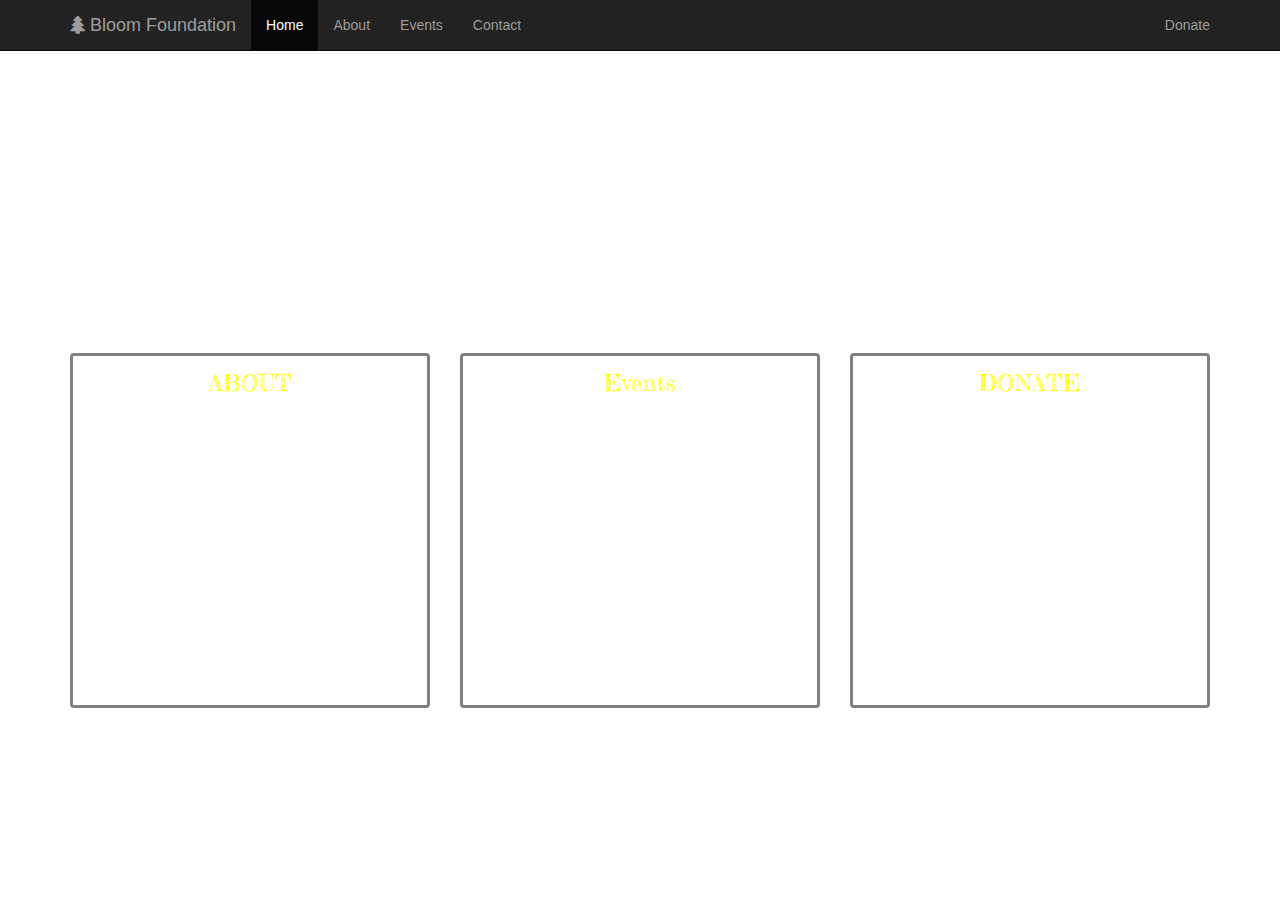
==== templates/index.html @ b1f51042 "all temp added" ====
<!DOCTYPE html>
<html>
<head>
	<title>Welcome to Bloom Foundation</title>
	<link rel="stylesheet" href="https://maxcdn.bootstrapcdn.com/bootstrap/3.3.7/css/bootstrap.min.css" integrity="sha384-BVYiiSIFeK1dGmJRAkycuHAHRg32OmUcww7on3RYdg4Va+PmSTsz/K68vbdEjh4u" crossorigin="anonymous">
	<link rel="stylesheet" type="text/css" href="http://maxcdn.bootstrapcdn.com/font-awesome/4.4.0/css/font-awesome.min.css">
	<link href="https://fonts.googleapis.com/css?family=Fredericka+the+Great" rel="stylesheet">
	<link href="https://fonts.googleapis.com/css?family=Montserrat" rel="stylesheet">
	<style type="text/css">
		
		#heading {
				font-family: 'Fredericka the Great', cursive;
				font-size: 100px;
				color:white; 
			}
		.mid{
			color:white;
			text-align: center;
			padding-bottom:50px;
			font-family: 'Montserrat', sans-serif;
 
		}
		.nav-area{
			padding-top: 10px;
			padding-bottom: 10px;
		}
		.grid{
			text-align: center;
			border : 3px gray solid;
			background: transparent;
			color:white;
			padding: 5px !important;
			height:355px;
		}
		.info{
			font-family: 'Fredericka the Great', cursive;
			color:yellow;
		}
		body{
			margin-top:70px;
			background-image: url(https://images.unsplash.com/photo-1441422454217-519d3ee81350?ixlib=rb-0.3.5&ixid=eyJhcHBfaWQiOjEyMDd9&s=c6b9cd37b276dc547554e152446cb6eb&auto=format&fit=crop&w=889&q=80);
			background-size: cover;
			background-position: center;
			background-attachment: fixed;
		}
		h4 a, h4 a:link, h4 a:visited {
			font-family: 'Fredericka the Great', cursive;
			color:yellow;
			font-size: 23px;
			text-decoration: none;
		}
	</style>
</head>
<body>
	

	<nav class="navbar navbar-inverse navbar-fixed-top">
	  <div class="container">
	    <div class="navbar-header">
	       <button type="button" class="navbar-toggle collapsed" data-toggle="collapse" data-target="#bs-example-navbar-collapse-1" aria-expanded="false">
	        <span class="icon-bar"></span>
	        <span class="icon-bar"></span>
	        <span class="icon-bar"></span>
	      </button> 
	      <a class="navbar-brand"><i class="fa fa-tree"></i> Bloom Foundation</a>
	    </div>

	    <div class="collapse navbar-collapse" id="bs-example-navbar-collapse-1">
	      <ul class="nav navbar-nav">
	        <li class="active"><a href="/">Home</a></li>
	        <li><a href="/about">About</a></li>
	        <li><a href="/events">Events</a></li>
	        <li><a href="/contact">Contact</a></li>
	      </ul>
	      <ul class="nav navbar-nav navbar-right">
	        
	        <li><a href="/donate">Donate</a></li>
	        
	      </ul>
	    </div>
	  </div>
	</nav>

	<div class="container">
		<div class="row mid">
			<h1 id="heading">Dolore nisi elit aut</h1>
			<h3>Id do duis consectetur dolor ea anim et adipisicing.</h3>
			<h3>Laboris irure sunt elit elit magna dolor velit officia ut cupidatat exercitation ut.</h3> 
		</div>
	</div>

	<div class="container">
		<div class="row">
			<div class="col-lg-4 col-sm-6 col-xs-12">
				<div class="grid thumbnail">
					<h4 class="info"><a href="/about">ABOUT</a></h4>
				<p>Sit excepteur veniam fugiat et cillum eu ut officia amet deserunt. Lorem ipsum laboris nisi ea consectetur irure cupidatat ut exercitation pariatur nostrud eu aliquip aute aliqua duis excepteur nostrud ut qui. Irure laboris eu sed exercitation ut sed laboris excepteur laboris dolor sint dolore fugiat ullamco ut proident. Incididunt do do ex qui culpa dolor qui reprehenderit mollit irure anim dolore sunt culpa nostrud cupidatat elit.</p>
				</div>
			</div>

			<div class="col-lg-4 col-sm-6 col-xs-12">
				<div class="grid thumbnail">
					<h4 class="info"><a href="/events">Events</a></h4>
			<p>Ut ut voluptate enim amet ad ea dolore elit ea mollit nostrud velit. Ea officia in in anim in elit cupidatat nostrud id velit ullamco minim officia in. Sed sed anim aute reprehenderit sed excepteur do eiusmod amet duis sit id fugiat sed in mollit culpa. Amet ut culpa officia sunt ea minim cupidatat dolor.</p></div>
			</div>

			<div class="col-lg-4 col-sm-6 col-xs-12">
				<div class="grid thumbnail">
					<h4 class="info"><a href="/donate">DONATE</a></h4>
			<p>Ullamco ex non excepteur velit pariatur id occaecat minim do. Lorem ipsum in et exercitation nisi magna cupidatat commodo deserunt dolor consequat do do non. Duis ad eiusmod in in elit aliquip mollit in. Reprehenderit ut tempor qui nisi ad est dolore laboris in nisi magna quis. </p></div>
			</div>
		</div>
	</div>	

<script src="http://code.jquery.com/jquery-2.1.4.js"></script>
<script src="https://maxcdn.bootstrapcdn.com/bootstrap/3.3.7/js/bootstrap.min.js" integrity="sha384-Tc5IQib027qvyjSMfHjOMaLkfuWVxZxUPnCJA7l2mCWNIpG9mGCD8wGNIcPD7Txa" crossorigin="anonymous"></script>
</body>
</html>
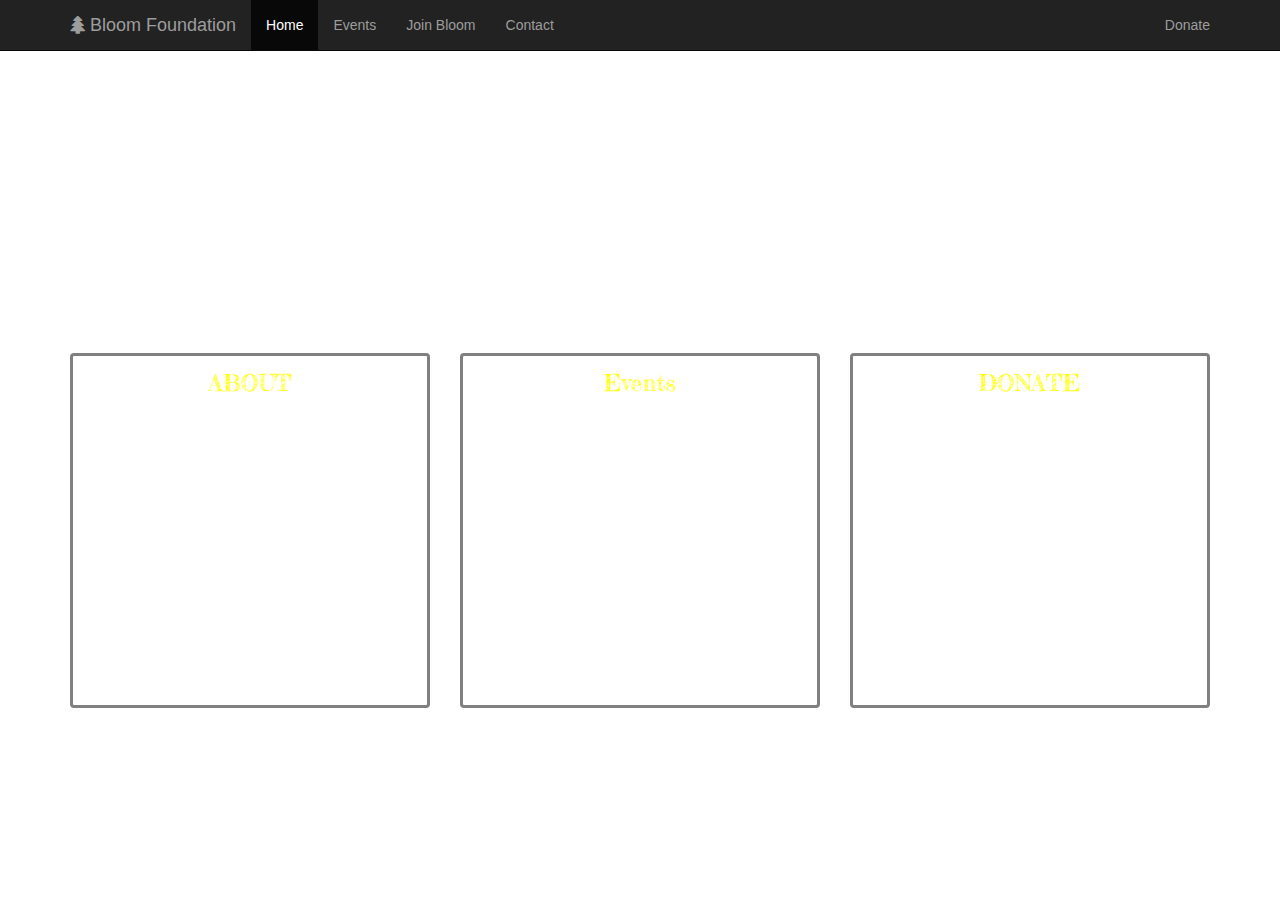
==== commit 0b541bfe: "navbar updated" ====
--- a/templates/index.html
+++ b/templates/index.html
@@ -68,8 +68,8 @@
 	    <div class="collapse navbar-collapse" id="bs-example-navbar-collapse-1">
 	      <ul class="nav navbar-nav">
 	        <li class="active"><a href="/">Home</a></li>
-	        <li><a href="/about">About</a></li>
 	        <li><a href="/events">Events</a></li>
+			<li><a href="/about">Join Bloom</a></li>
 	        <li><a href="/contact">Contact</a></li>
 	      </ul>
 	      <ul class="nav navbar-nav navbar-right">
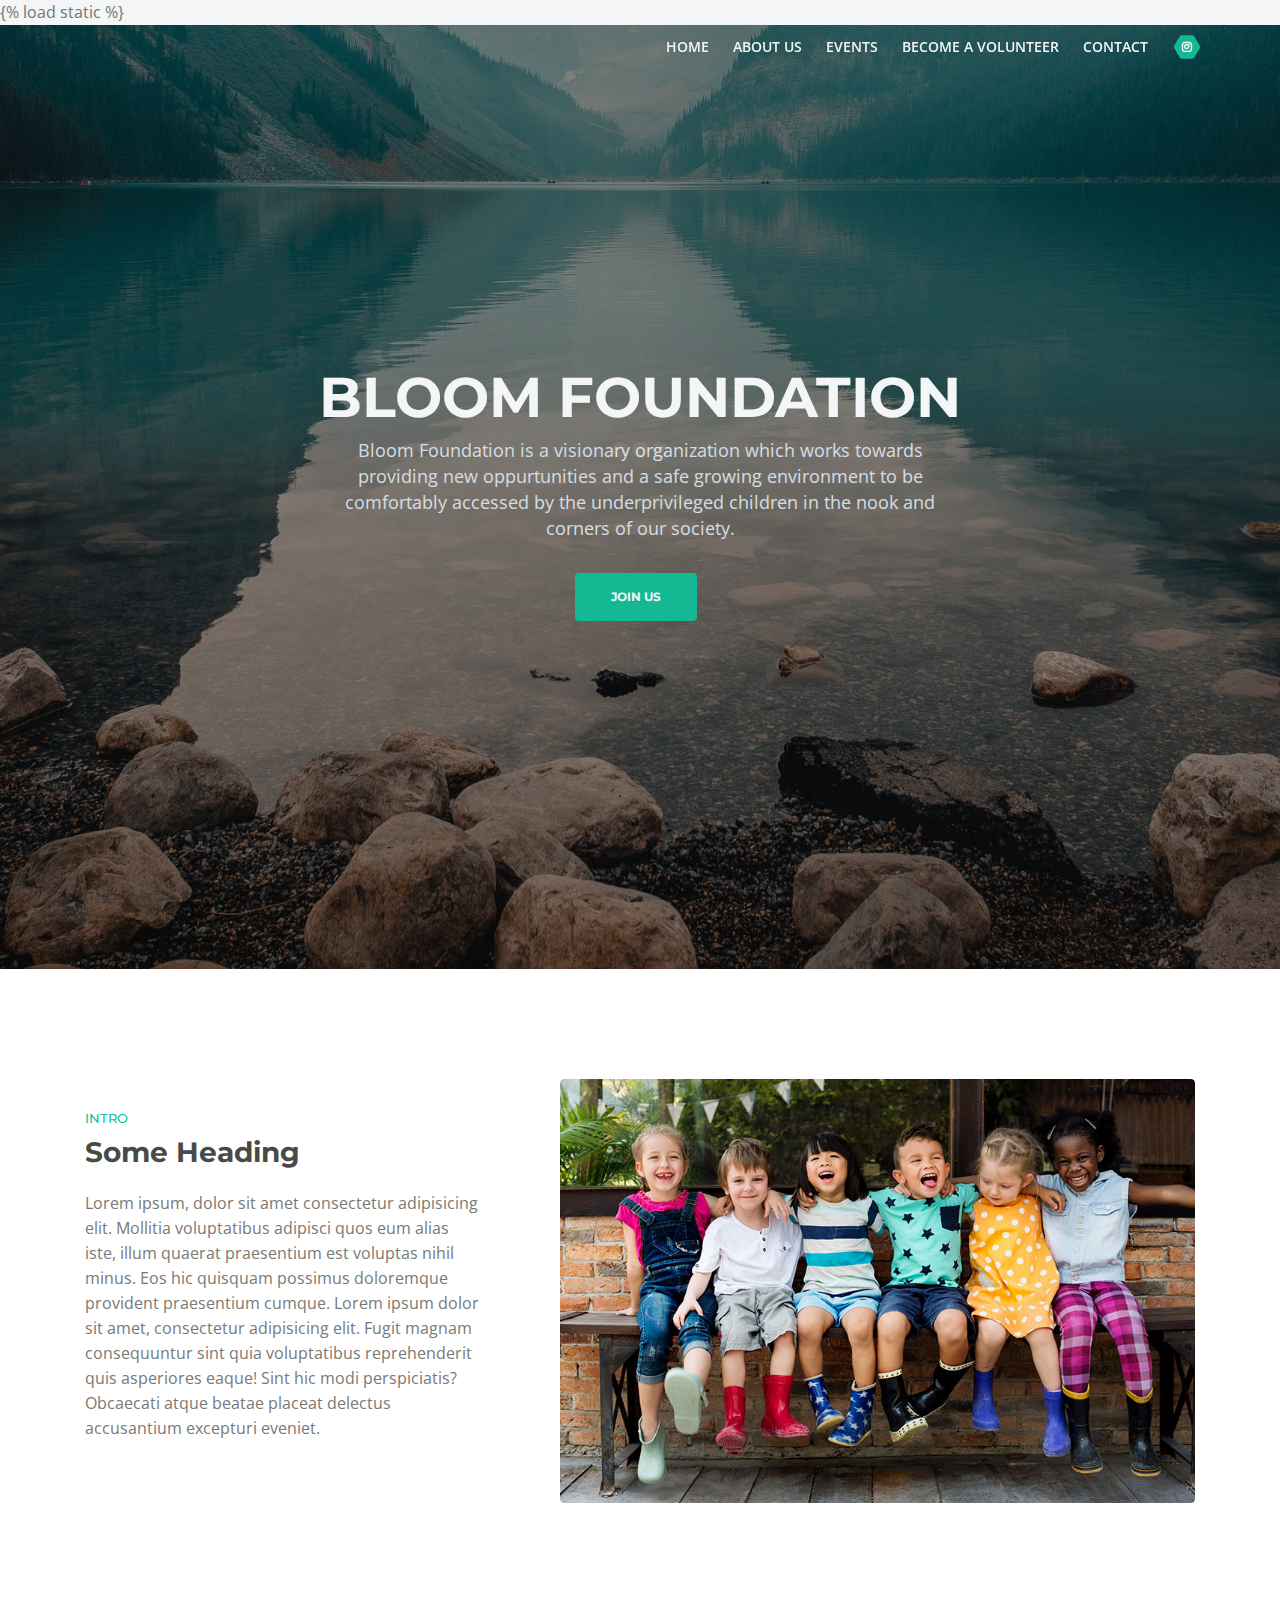
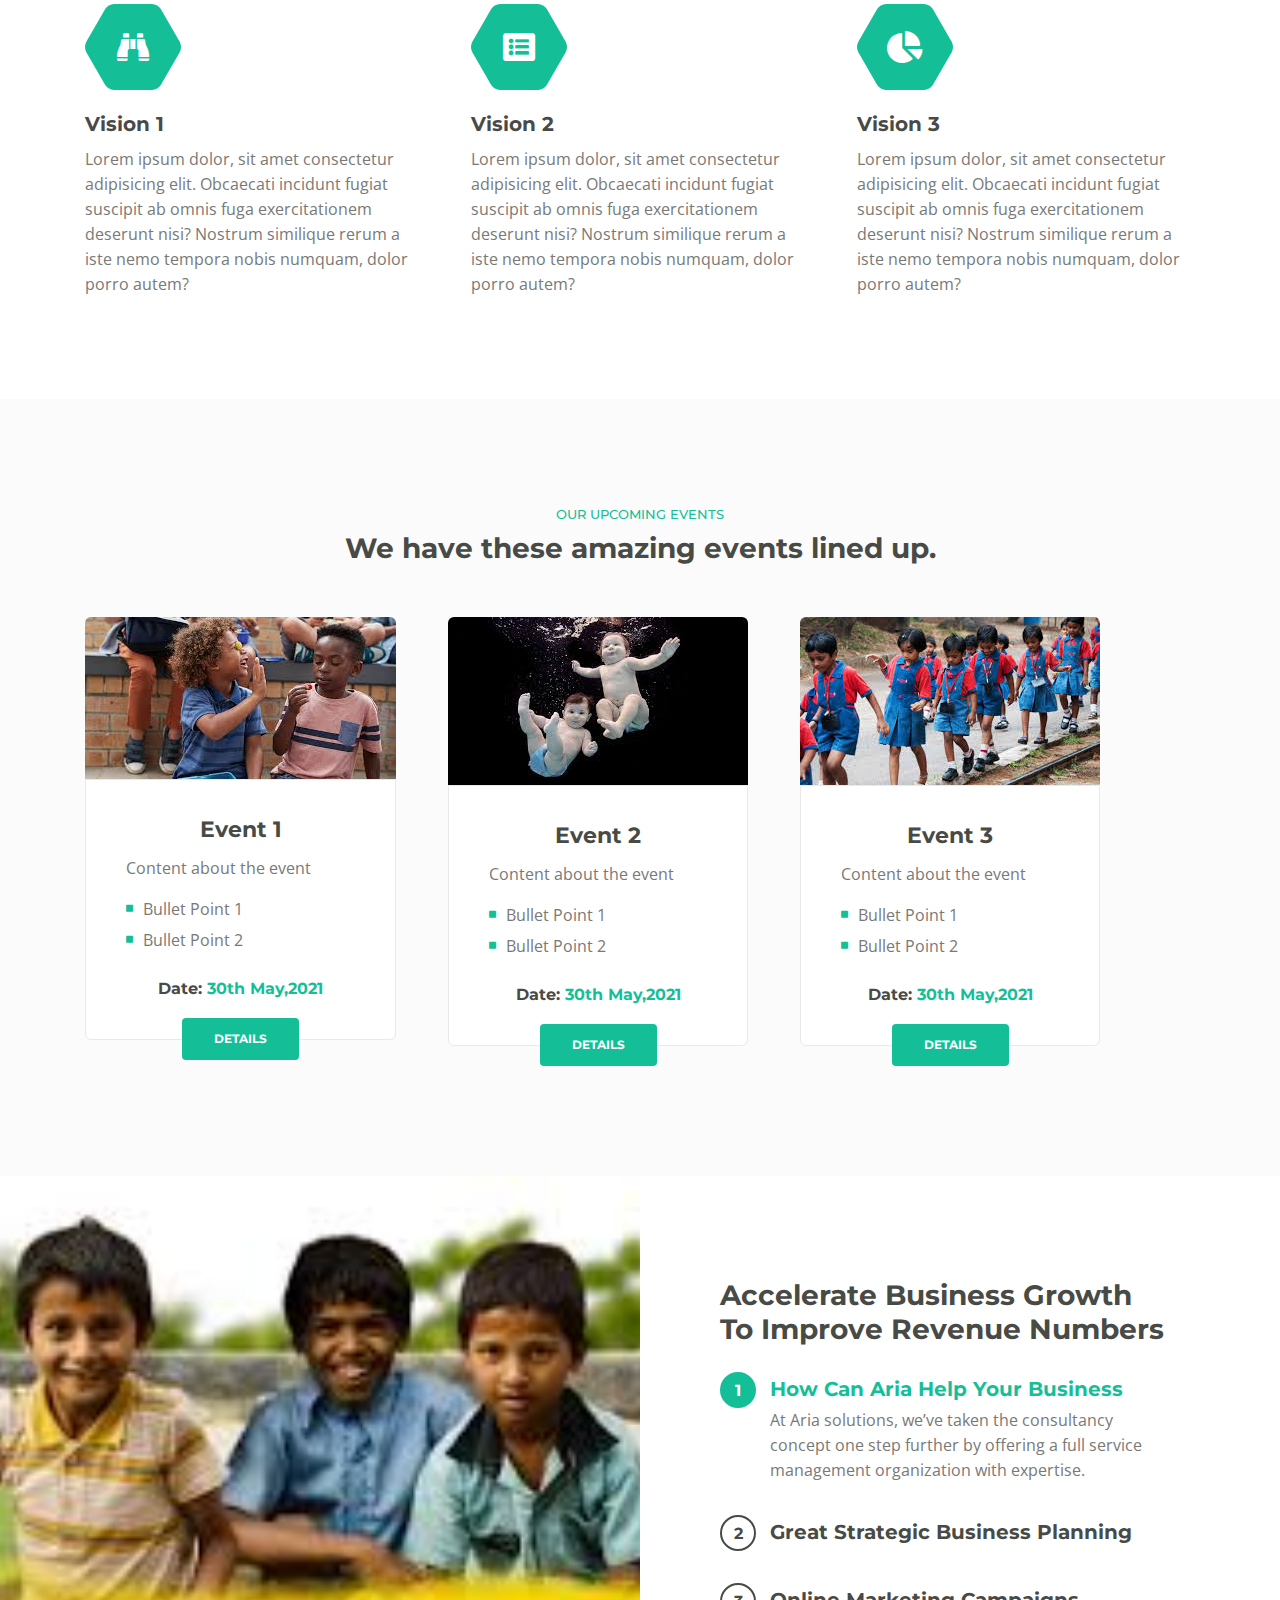
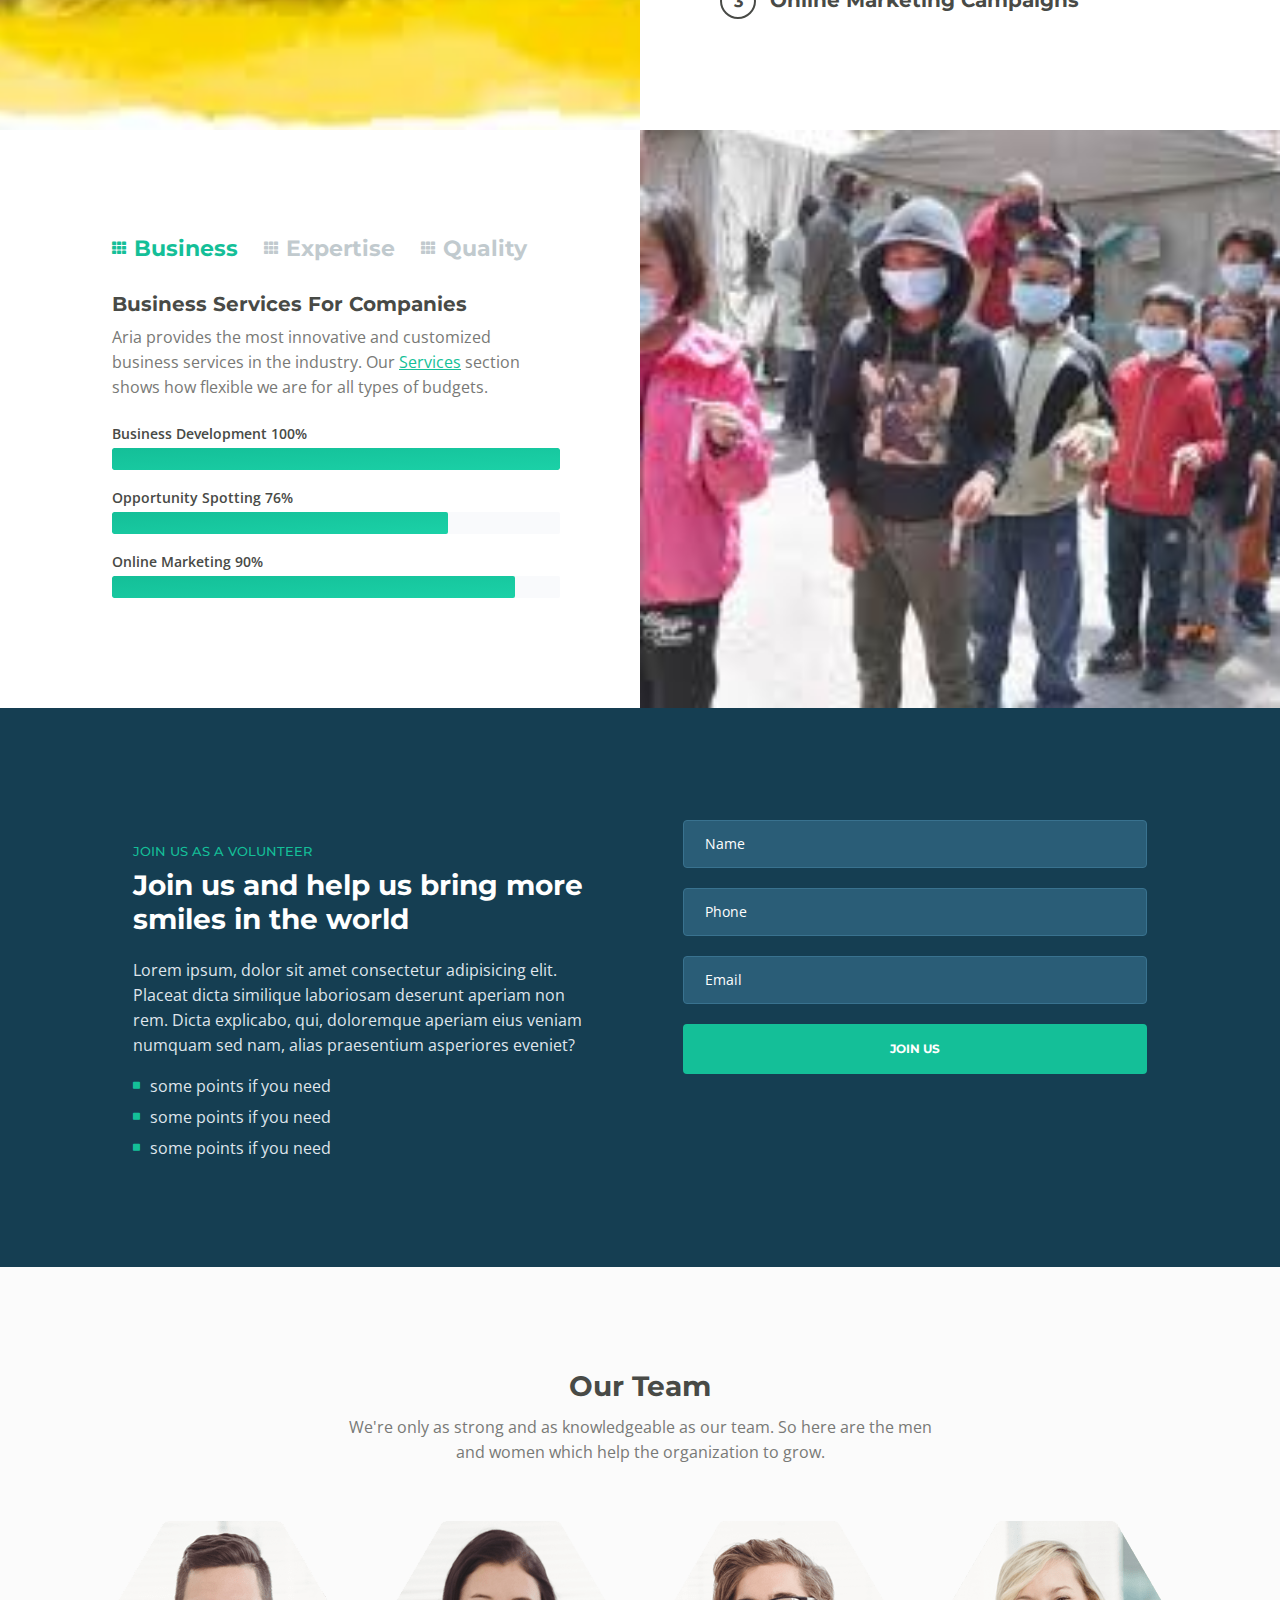
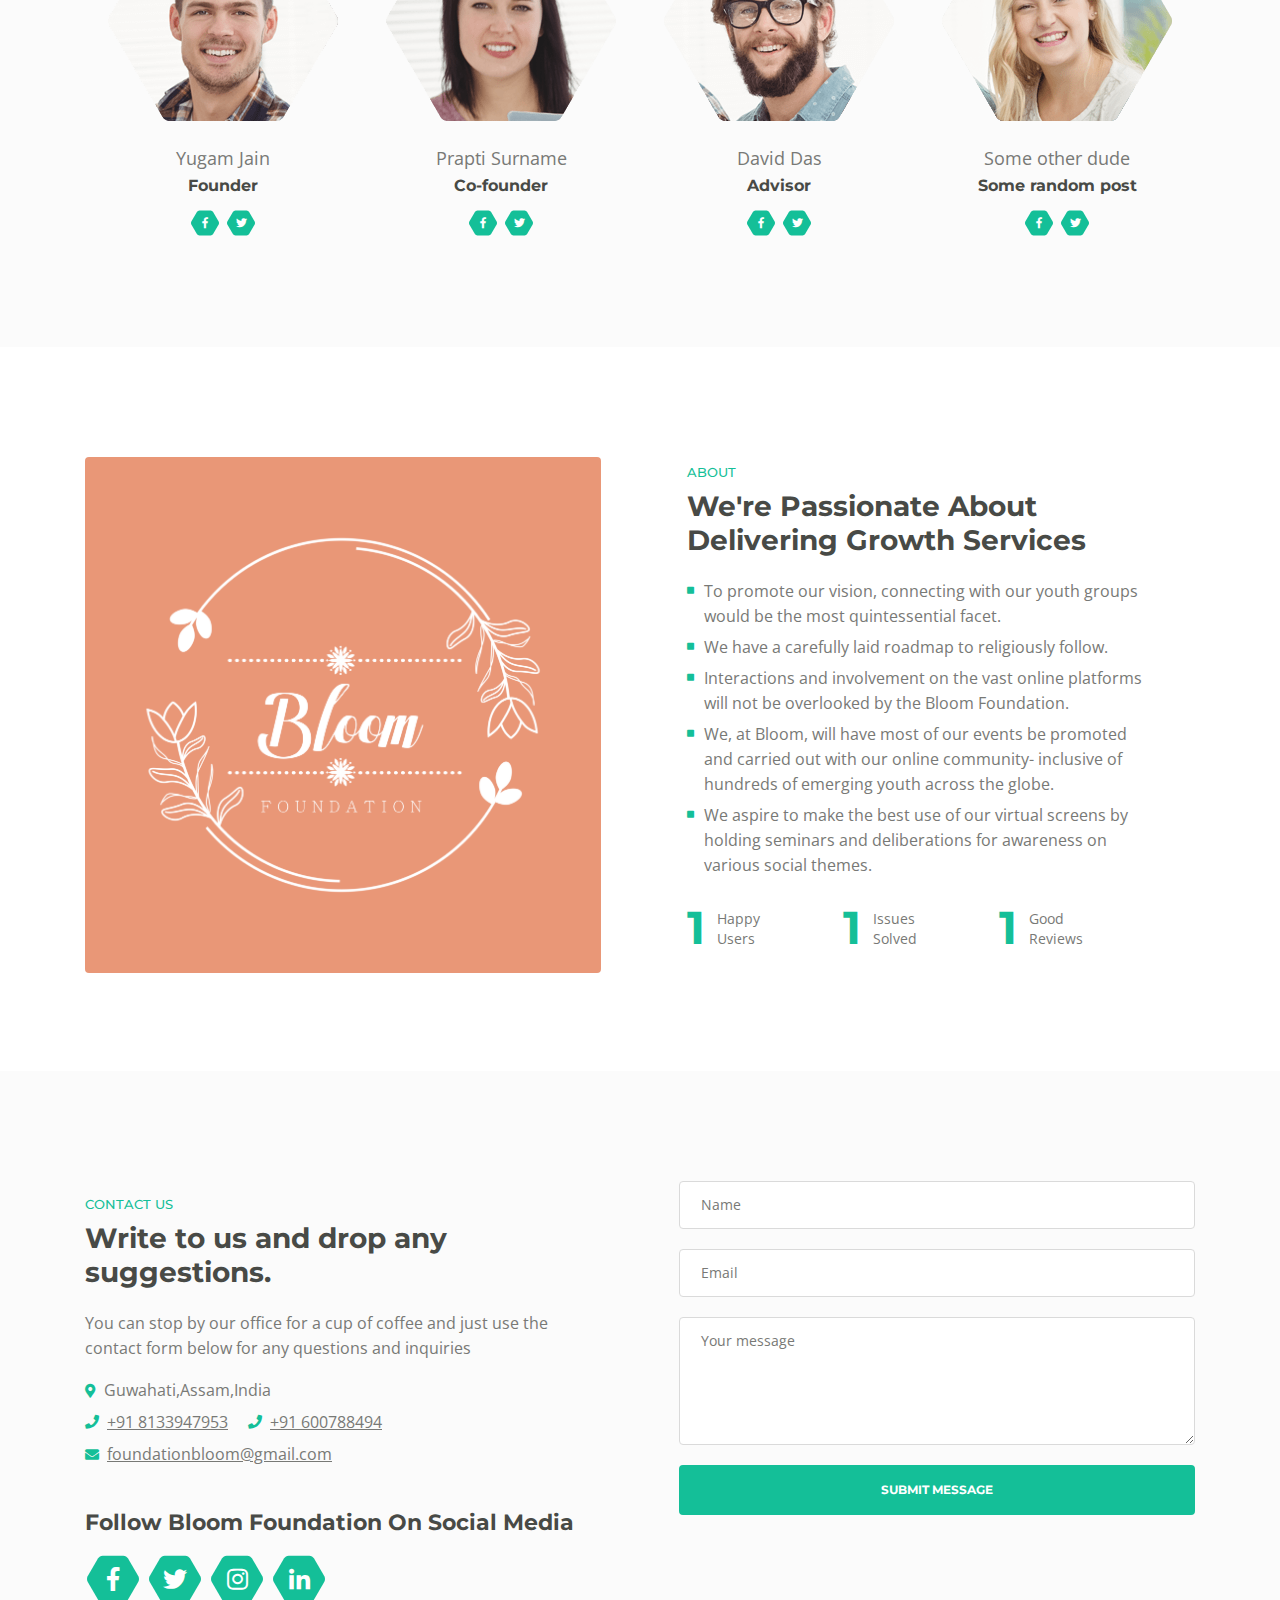
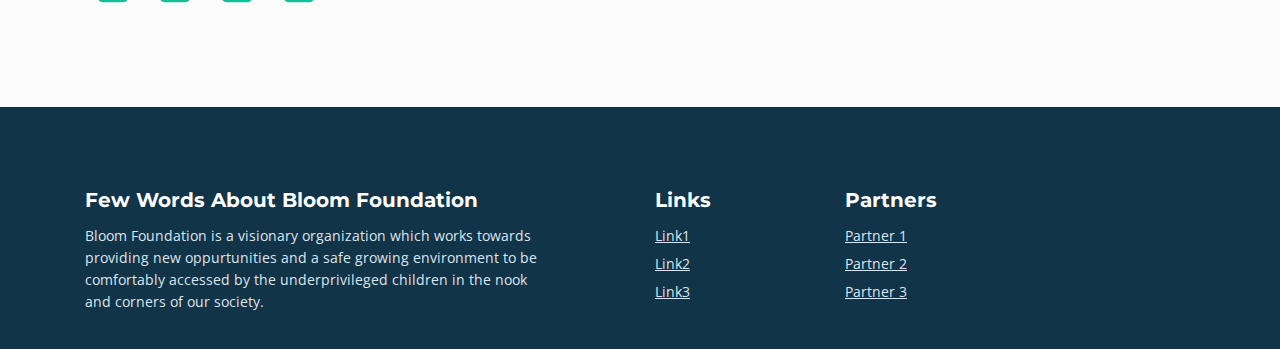
==== commit 7cd2fc28: "completely new changes" ====
--- a/templates/index.html
+++ b/templates/index.html
@@ -1,118 +1,853 @@
+{% load static %}
 <!DOCTYPE html>
-<html>
+<html lang="en">
 <head>
-	<title>Welcome to Bloom Foundation</title>
-	<link rel="stylesheet" href="https://maxcdn.bootstrapcdn.com/bootstrap/3.3.7/css/bootstrap.min.css" integrity="sha384-BVYiiSIFeK1dGmJRAkycuHAHRg32OmUcww7on3RYdg4Va+PmSTsz/K68vbdEjh4u" crossorigin="anonymous">
-	<link rel="stylesheet" type="text/css" href="http://maxcdn.bootstrapcdn.com/font-awesome/4.4.0/css/font-awesome.min.css">
-	<link href="https://fonts.googleapis.com/css?family=Fredericka+the+Great" rel="stylesheet">
-	<link href="https://fonts.googleapis.com/css?family=Montserrat" rel="stylesheet">
-	<style type="text/css">
-		
-		#heading {
-				font-family: 'Fredericka the Great', cursive;
-				font-size: 100px;
-				color:white; 
-			}
-		.mid{
-			color:white;
-			text-align: center;
-			padding-bottom:50px;
-			font-family: 'Montserrat', sans-serif;
- 
-		}
-		.nav-area{
-			padding-top: 10px;
-			padding-bottom: 10px;
-		}
-		.grid{
-			text-align: center;
-			border : 3px gray solid;
-			background: transparent;
-			color:white;
-			padding: 5px !important;
-			height:355px;
-		}
-		.info{
-			font-family: 'Fredericka the Great', cursive;
-			color:yellow;
-		}
-		body{
-			margin-top:70px;
-			background-image: url(https://images.unsplash.com/photo-1441422454217-519d3ee81350?ixlib=rb-0.3.5&ixid=eyJhcHBfaWQiOjEyMDd9&s=c6b9cd37b276dc547554e152446cb6eb&auto=format&fit=crop&w=889&q=80);
-			background-size: cover;
-			background-position: center;
-			background-attachment: fixed;
-		}
-		h4 a, h4 a:link, h4 a:visited {
-			font-family: 'Fredericka the Great', cursive;
-			color:yellow;
-			font-size: 23px;
-			text-decoration: none;
-		}
-	</style>
+    <meta charset="utf-8">
+    <meta name="viewport" content="width=device-width, initial-scale=1, shrink-to-fit=no">
+    
+    <!-- SEO Meta Tags -->
+    <meta name="description" content="Aria is a business focused HTML landing page template built with Bootstrap to help you create lead generation websites for companies and their services.">
+    <meta name="author" content="Inovatik">
+
+    <!-- OG Meta Tags to improve the way the post looks when you share the page on LinkedIn, Facebook, Google+ -->
+	<meta property="og:site_name" content="" /> <!-- website name -->
+	<meta property="og:site" content="" /> <!-- website link -->
+	<meta property="og:title" content=""/> <!-- title shown in the actual shared post -->
+	<meta property="og:description" content="" /> <!-- description shown in the actual shared post -->
+	<meta property="og:image" content="" /> <!-- image link, make sure it's jpg -->
+	<meta property="og:url" content="" /> <!-- where do you want your post to link to -->
+	<meta property="og:type" content="article" />
+
+    <!-- Website Title -->
+    <title>The Bloom Foundation</title>
+    
+    <!-- Styles -->
+    <link href="https://fonts.googleapis.com/css?family=Montserrat:500,700&display=swap&subset=latin-ext" rel="stylesheet">
+    <link href="https://fonts.googleapis.com/css?family=Open+Sans:400,400i,600&display=swap&subset=latin-ext" rel="stylesheet">
+    <link href="../static/css/bootstrap.css" rel="stylesheet">
+    <link href="../static/css/fontawesome-all.css" rel="stylesheet">
+    <link href="../static/css/swiper.css" rel="stylesheet">
+	<link href="../static/css/magnific-popup.css" rel="stylesheet">
+	<link href="../static/css/styles.css" rel="stylesheet">
+	
+	<!-- Favicon  -->
+    <link rel="icon" href="../static/images/favicon.png">
 </head>
-<body>
-	
-
-	<nav class="navbar navbar-inverse navbar-fixed-top">
-	  <div class="container">
-	    <div class="navbar-header">
-	       <button type="button" class="navbar-toggle collapsed" data-toggle="collapse" data-target="#bs-example-navbar-collapse-1" aria-expanded="false">
-	        <span class="icon-bar"></span>
-	        <span class="icon-bar"></span>
-	        <span class="icon-bar"></span>
-	      </button> 
-	      <a class="navbar-brand"><i class="fa fa-tree"></i> Bloom Foundation</a>
-	    </div>
-
-	    <div class="collapse navbar-collapse" id="bs-example-navbar-collapse-1">
-	      <ul class="nav navbar-nav">
-	        <li class="active"><a href="/">Home</a></li>
-	        <li><a href="/events">Events</a></li>
-			<li><a href="/about">Join Bloom</a></li>
-	        <li><a href="/contact">Contact</a></li>
-	      </ul>
-	      <ul class="nav navbar-nav navbar-right">
-	        
-	        <li><a href="/donate">Donate</a></li>
-	        
-	      </ul>
-	    </div>
-	  </div>
-	</nav>
-
-	<div class="container">
-		<div class="row mid">
-			<h1 id="heading">Dolore nisi elit aut</h1>
-			<h3>Id do duis consectetur dolor ea anim et adipisicing.</h3>
-			<h3>Laboris irure sunt elit elit magna dolor velit officia ut cupidatat exercitation ut.</h3> 
-		</div>
-	</div>
-
-	<div class="container">
-		<div class="row">
-			<div class="col-lg-4 col-sm-6 col-xs-12">
-				<div class="grid thumbnail">
-					<h4 class="info"><a href="/about">ABOUT</a></h4>
-				<p>Sit excepteur veniam fugiat et cillum eu ut officia amet deserunt. Lorem ipsum laboris nisi ea consectetur irure cupidatat ut exercitation pariatur nostrud eu aliquip aute aliqua duis excepteur nostrud ut qui. Irure laboris eu sed exercitation ut sed laboris excepteur laboris dolor sint dolore fugiat ullamco ut proident. Incididunt do do ex qui culpa dolor qui reprehenderit mollit irure anim dolore sunt culpa nostrud cupidatat elit.</p>
-				</div>
-			</div>
-
-			<div class="col-lg-4 col-sm-6 col-xs-12">
-				<div class="grid thumbnail">
-					<h4 class="info"><a href="/events">Events</a></h4>
-			<p>Ut ut voluptate enim amet ad ea dolore elit ea mollit nostrud velit. Ea officia in in anim in elit cupidatat nostrud id velit ullamco minim officia in. Sed sed anim aute reprehenderit sed excepteur do eiusmod amet duis sit id fugiat sed in mollit culpa. Amet ut culpa officia sunt ea minim cupidatat dolor.</p></div>
-			</div>
-
-			<div class="col-lg-4 col-sm-6 col-xs-12">
-				<div class="grid thumbnail">
-					<h4 class="info"><a href="/donate">DONATE</a></h4>
-			<p>Ullamco ex non excepteur velit pariatur id occaecat minim do. Lorem ipsum in et exercitation nisi magna cupidatat commodo deserunt dolor consequat do do non. Duis ad eiusmod in in elit aliquip mollit in. Reprehenderit ut tempor qui nisi ad est dolore laboris in nisi magna quis. </p></div>
-			</div>
-		</div>
-	</div>	
-
-<script src="http://code.jquery.com/jquery-2.1.4.js"></script>
-<script src="https://maxcdn.bootstrapcdn.com/bootstrap/3.3.7/js/bootstrap.min.js" integrity="sha384-Tc5IQib027qvyjSMfHjOMaLkfuWVxZxUPnCJA7l2mCWNIpG9mGCD8wGNIcPD7Txa" crossorigin="anonymous"></script>
+<body data-spy="scroll" data-target=".fixed-top">
+    
+    <!-- Preloader -->
+	<div class="spinner-wrapper">
+        <div class="spinner">
+            <div class="bounce1"></div>
+            <div class="bounce2"></div>
+            <div class="bounce3"></div>
+        </div>
+    </div>
+    <!-- end of preloader -->
+    
+
+    <!-- Navbar -->
+    <nav class="navbar navbar-expand-md navbar-dark navbar-custom fixed-top">
+        <!-- Text Logo - Use this if you don't have a graphic logo -->
+        <!-- <a class="navbar-brand logo-text page-scroll" href="index.html">Aria</a> -->
+
+        <!-- Image Logo -->
+        <!-- <a class="navbar-brand logo-image" href="index.html"><img src="../static/images/NGO-04.png" alt="alternative"></a> -->
+        
+        <!-- Mobile Menu Toggle Button -->
+        <button class="navbar-toggler" type="button" data-toggle="collapse" data-target="#navbarsExampleDefault" aria-controls="navbarsExampleDefault" aria-expanded="false" aria-label="Toggle navigation">
+            <span class="navbar-toggler-awesome fas fa-bars"></span>
+            <span class="navbar-toggler-awesome fas fa-times"></span>
+        </button>
+        <!-- end of mobile menu toggle button -->
+
+        <div class="collapse navbar-collapse" id="navbarsExampleDefault">
+            <ul class="navbar-nav ml-auto">
+                <li class="nav-item">
+                    <a class="nav-link page-scroll" href="#header">HOME <span class="sr-only">(current)</span></a>
+                </li>
+                <li class="nav-item">
+                    <a class="nav-link page-scroll" href="#intro">ABOUT US</a>
+                </li>
+                <li class="nav-item">
+                    <a class="nav-link page-scroll" href="#services">EVENTS</a>
+                </li>
+                <li class="nav-item">
+                    <a class="nav-link page-scroll" href="#callMe">BECOME A VOLUNTEER</a>
+                </li>
+                <!-- <li class="nav-item">
+                    <a class="nav-link page-scroll" href="#callMe">CONTACT US</a>
+                </li> -->
+
+                <!-- Dropdown Menu -->          
+                <!-- <li class="nav-item dropdown">
+                    <a class="nav-link dropdown-toggle page-scroll" href="#about" id="navbarDropdown" role="button" aria-haspopup="true" aria-expanded="false">ABOUT</a>
+                    <div class="dropdown-menu" aria-labelledby="navbarDropdown">
+                        <a class="dropdown-item" href="terms-conditions.html"><span class="item-text">TERMS CONDITIONS</span></a>
+                        <div class="dropdown-items-divide-hr"></div>
+                        <a class="dropdown-item" href="privacy-policy.html"><span class="item-text">PRIVACY POLICY</span></a>
+                    </div>
+                </li> -->
+                <!-- end of dropdown menu -->
+
+                <li class="nav-item">
+                    <a class="nav-link page-scroll" href="#contact">CONTACT</a>
+                </li>
+            </ul>
+            <span class="nav-item social-icons">
+                <span class="fa-stack">
+                    <a href="#your-link">
+                        <span class="hexagon"></span>
+                        <i class="fab fa-instagram fa-stack-1x"></i>
+                    </a>
+                </span>
+            </span>
+        </div>
+    </nav> <!-- end of navbar -->
+    <!-- end of navbar -->
+
+
+    <!-- Header -->
+    <header id="header" class="header">
+        <div class="header-content">
+            <div class="container">
+                <div class="row">
+                    <div class="col-lg-12">
+                        <div class="text-container">
+                            <h1>BLOOM FOUNDATION</span></h1>
+                            <p class="p-heading p-large">Bloom Foundation is a visionary organization which works towards providing new oppurtunities and a safe 
+                                growing environment to be comfortably accessed by the underprivileged children in the nook and corners of our society.
+                            </p>
+                            <a class="btn-solid-lg page-scroll" href="#callMe">JOIN US</a>
+                        </div>
+                    </div> <!-- end of col -->
+                </div> <!-- end of row -->
+            </div> <!-- end of container -->
+        </div> <!-- end of header-content -->
+    </header> <!-- end of header -->
+    <!-- end of header -->
+
+
+    <!-- Intro -->
+    <div id="intro" class="basic-1">
+        <div class="container">
+            <div class="row">
+                <div class="col-lg-5">
+                    <div class="text-container">
+                        <div class="section-title">INTRO</div>
+                        <h2>Some Heading</h2>
+                        <p>Lorem ipsum, dolor sit amet consectetur adipisicing elit. Mollitia voluptatibus adipisci quos eum alias iste, illum quaerat praesentium est voluptas nihil minus. Eos hic quisquam possimus doloremque provident praesentium cumque.
+                            Lorem ipsum dolor sit amet, consectetur adipisicing elit. Fugit magnam consequuntur sint quia voluptatibus reprehenderit quis asperiores eaque! Sint hic modi perspiciatis? Obcaecati atque beatae placeat delectus accusantium excepturi eveniet.
+                        </p>
+                    </div> <!-- end of text-container -->
+                </div> <!-- end of col -->
+                <div class="col-lg-7">
+                    <div class="image-container">
+                        <img class="img-fluid" src="../static/images/kids1.jpg" alt="alternative">
+                    </div> <!-- end of image-container -->
+                </div> <!-- end of col -->
+            </div> <!-- end of row -->
+        </div> <!-- end of container -->
+    </div> <!-- end of basic-1 -->
+    <!-- end of intro -->
+
+
+    <!-- Description -->
+    <div class="cards-1">
+        <div class="container">
+            <div class="row">
+                <div class="col-lg-12">
+                    
+                    <!-- Card -->
+                    <div class="card">
+                        <span class="fa-stack">
+                            <span class="hexagon"></span>
+                            <i class="fas fa-binoculars fa-stack-1x"></i>
+                        </span>
+                        <div class="card-body">
+                            <h4 class="card-title">Vision 1</h4>
+                            <p>Lorem ipsum dolor, sit amet consectetur adipisicing elit. Obcaecati incidunt fugiat suscipit ab omnis fuga exercitationem deserunt nisi? Nostrum similique rerum a iste nemo tempora nobis numquam, dolor porro autem?</p>
+                        </div>
+                    </div>
+                    <!-- end of card -->
+
+                    <!-- Card -->
+                    <div class="card">
+                        <span class="fa-stack">
+                            <span class="hexagon"></span>
+                            <i class="fas fa-list-alt fa-stack-1x"></i>
+                        </span>
+                        <div class="card-body">
+                            <h4 class="card-title">Vision 2</h4>
+                            <p>Lorem ipsum dolor, sit amet consectetur adipisicing elit. Obcaecati incidunt fugiat suscipit ab omnis fuga exercitationem deserunt nisi? Nostrum similique rerum a iste nemo tempora nobis numquam, dolor porro autem?</p>
+                        </div>
+                    </div>
+                    <!-- end of card -->
+
+                    <!-- Card -->
+                    <div class="card">
+                        <span class="fa-stack">
+                            <span class="hexagon"></span>
+                            <i class="fas fa-chart-pie fa-stack-1x"></i>
+                        </span>
+                        <div class="card-body">
+                            <h4 class="card-title">Vision 3</h4>
+                            <p>Lorem ipsum dolor, sit amet consectetur adipisicing elit. Obcaecati incidunt fugiat suscipit ab omnis fuga exercitationem deserunt nisi? Nostrum similique rerum a iste nemo tempora nobis numquam, dolor porro autem?</p>
+                        </div>
+                    </div>
+                    <!-- end of card -->
+
+                </div> <!-- end of col -->
+            </div> <!-- end of row -->
+        </div> <!-- end of container -->
+    </div> <!-- end of cards-1 -->
+    <!-- end of description -->
+
+
+    <!-- Services -->
+    <div id="services" class="cards-2">
+        <div class="container">
+            <div class="row">
+                <div class="col-lg-12">
+                    <div class="section-title">OUR UPCOMING EVENTS</div>
+                    <h2>We have these amazing events lined up.</h2>
+                </div> <!-- end of col -->
+            </div> <!-- end of row -->
+            <div class="row">
+                <div class="col-lg-12">
+                    
+                    <!-- Card -->
+                    <div class="card">
+                        <div class="card-image">
+                            <img class="img-fluid" src="../static/images/ev1.jpg" alt="alternative">
+                        </div>
+                        <div class="card-body">
+                            <h3 class="card-title">Event 1</h3>
+                            <p>Content about the event</p>
+                            <ul class="list-unstyled li-space-lg">
+                                <li class="media">
+                                    <i class="fas fa-square"></i>
+                                    <div class="media-body">Bullet Point 1</div>
+                                </li>
+                                <li class="media">
+                                    <i class="fas fa-square"></i>
+                                    <div class="media-body">Bullet Point 2</div>
+                                </li>
+                            </ul>
+                            <p class="price">Date: <span>30th May,2021</span></p>
+                        </div>
+                        <div class="button-container">
+                            <a class="btn-solid-reg page-scroll" href="#callMe">DETAILS</a>
+                        </div> <!-- end of button-container -->
+                    </div>
+                    <!-- end of card -->
+
+                    <!-- Card -->
+                    <div class="card">
+                        <div class="card-image">
+                            <img class="img-fluid" src="../static/images/ev2.jpg" alt="alternative">
+                        </div>
+                        <div class="card-body">
+                            <h3 class="card-title">Event 2</h3>
+                            <p>Content about the event</p>
+                            <ul class="list-unstyled li-space-lg">
+                                <li class="media">
+                                    <i class="fas fa-square"></i>
+                                    <div class="media-body">Bullet Point 1</div>
+                                </li>
+                                <li class="media">
+                                    <i class="fas fa-square"></i>
+                                    <div class="media-body">Bullet Point 2</div>
+                                </li>
+                            </ul>
+                            <p class="price">Date: <span>30th May,2021</span></p>
+                        </div>
+                        <div class="button-container">
+                            <a class="btn-solid-reg page-scroll" href="#callMe">DETAILS</a>
+                        </div> <!-- end of button-container -->
+                    </div>
+                    <!-- end of card -->
+
+                    <!-- Card -->
+                    <div class="card">
+                        <div class="card-image">
+                            <img class="img-fluid" src="../static/images/ev3.jpg" alt="alternative">
+                        </div>
+                        <div class="card-body">
+                            <h3 class="card-title">Event 3</h3>
+                            <p>Content about the event</p>
+                            <ul class="list-unstyled li-space-lg">
+                                <li class="media">
+                                    <i class="fas fa-square"></i>
+                                    <div class="media-body">Bullet Point 1</div>
+                                </li>
+                                <li class="media">
+                                    <i class="fas fa-square"></i>
+                                    <div class="media-body">Bullet Point 2</div>
+                                </li>
+                            </ul>
+                            <p class="price">Date: <span>30th May,2021</span></p>
+                        </div>
+                        <div class="button-container">
+                            <a class="btn-solid-reg page-scroll" href="#callMe">DETAILS</a>
+                        </div> <!-- end of button-container -->
+                    </div>
+                    <!-- end of card -->
+
+                </div> <!-- end of col -->
+            </div> <!-- end of row -->
+        </div> <!-- end of container -->
+    </div> <!-- end of cards-2 -->
+    <!-- end of services -->
+    
+
+    <!-- Details 1 -->
+	<div id="details" class="accordion">
+		<div class="area-1">
+		</div><!-- end of area-1 on same line and no space between comments to eliminate margin white space --><div class="area-2">
+            
+            <!-- Accordion -->
+            <div class="accordion-container" id="accordionOne">
+                <h2>Accelerate Business Growth To Improve Revenue Numbers</h2>
+                <div class="item">
+                    <div id="headingOne">
+                        <span data-toggle="collapse" data-target="#collapseOne" aria-expanded="true" aria-controls="collapseOne" role="button">
+                            <span class="circle-numbering">1</span><span class="accordion-title">How Can Aria Help Your Business</span>
+                        </span>
+                    </div>
+                    <div id="collapseOne" class="collapse show" aria-labelledby="headingOne" data-parent="#accordionOne">
+                        <div class="accordion-body">
+                            At Aria solutions, we’ve taken the consultancy concept one step further by offering a full service management organization with expertise.
+                        </div>
+                    </div>
+                </div> <!-- end of item -->
+            
+                <div class="item">
+                    <div id="headingTwo">
+                        <span class="collapsed" data-toggle="collapse" data-target="#collapseTwo" aria-expanded="false" aria-controls="collapseTwo" role="button">
+                            <span class="circle-numbering">2</span><span class="accordion-title">Great Strategic Business Planning</span>
+                        </span>
+                    </div>
+                    <div id="collapseTwo" class="collapse" aria-labelledby="headingTwo" data-parent="#accordionOne">
+                        <div class="accordion-body">
+                            Aria partners with businesses to business growth and development ideas including environment analysis, plan execution and evaluation.
+                        </div>
+                    </div>
+                </div> <!-- end of item -->
+            
+                <div class="item">
+                    <div id="headingThree">
+                        <span class="collapsed" data-toggle="collapse" data-target="#collapseThree" aria-expanded="false" aria-controls="collapseThree" role="button">
+                            <span class="circle-numbering">3</span><span class="accordion-title">Online Marketing Campaigns</span>
+                        </span>
+                    </div>
+                    <div id="collapseThree" class="collapse" aria-labelledby="headingThree" data-parent="#accordionOne">
+                        <div class="accordion-body">
+                            An awesome online marketing plan won't save your bad product but paired with a good product, the sky is the limit for what can be achieved.
+                        </div>
+                    </div>
+                </div> <!-- end of item -->
+            </div> <!-- end of accordion-container -->
+            <!-- end of accordion -->
+
+		</div> <!-- end of area-2 -->
+    </div> <!-- end of accordion -->
+    <!-- end of details 1 -->
+
+
+    <!-- Details 2 -->
+	<div class="tabs">
+        <div class="area-1">
+            <div class="tabs-container">
+                
+                <!-- Tabs Links -->
+                <ul class="nav nav-tabs" id="ariaTabs" role="tablist">
+                    <li class="nav-item">
+                        <a class="nav-link active" id="nav-tab-1" data-toggle="tab" href="#tab-1" role="tab" aria-controls="tab-1" aria-selected="true"><i class="fas fa-th"></i> Business</a>
+                    </li>
+                    <li class="nav-item">
+                        <a class="nav-link" id="nav-tab-2" data-toggle="tab" href="#tab-2" role="tab" aria-controls="tab-2" aria-selected="false"><i class="fas fa-th"></i> Expertise</a>
+                    </li>
+                    <li class="nav-item">
+                        <a class="nav-link" id="nav-tab-3" data-toggle="tab" href="#tab-3" role="tab" aria-controls="tab-3" aria-selected="false"><i class="fas fa-th"></i> Quality</a>
+                    </li>
+                </ul>
+                <!-- end of tabs links -->
+                
+                <!-- Tabs Content -->
+                <div class="tab-content" id="ariaTabsContent">
+
+                    <!-- Tab -->
+                    <div class="tab-pane fade show active" id="tab-1" role="tabpanel" aria-labelledby="tab-1">
+                        <h4>Business Services For Companies</h4>
+                        <p>Aria provides the most innovative and customized business services in the industry. Our <a class="green page-scroll" href="#services">Services</a> section shows how flexible we are for all types of budgets.</p>
+                        
+                        <!-- Progress Bars -->
+                        <div class="progress-container">
+                            <div class="title">Business Development 100%</div>
+                            <div class="progress">
+                                <div class="progress-bar first" role="progressbar" aria-valuenow="0" aria-valuemin="0" aria-valuemax="100"></div>
+                            </div>
+                            <div class="title">Opportunity Spotting 76%</div>
+                            <div class="progress">
+                                <div class="progress-bar second" role="progressbar" aria-valuenow="75" aria-valuemin="0" aria-valuemax="100"></div>
+                            </div>
+                            <div class="title">Online Marketing 90%</div>
+                            <div class="progress">
+                                <div class="progress-bar third" role="progressbar" aria-valuenow="90" aria-valuemin="0" aria-valuemax="100"></div>
+                            </div>
+                        </div> <!-- end of progress-container -->
+                        <!-- end of progress bars -->
+                        
+                    </div> <!-- end of tab-pane --> 
+                    <!-- end of tab -->
+
+                    <!-- Tab -->
+                    <div class="tab-pane fade" id="tab-2" role="tabpanel" aria-labelledby="tab-2">
+                        <ul class="list-unstyled li-space-lg first">
+                            <li class="media">
+                                <div class="media-bullet">1</div>
+                                <div class="media-body"><strong>High quality</strong> is on top of our list when it comes to the way we deliver the services</div>
+                            </li>
+                            <li class="media">
+                                <div class="media-bullet">2</div>
+                                <div class="media-body"><strong>Maximum impact</strong> is what we look for in our actions</div>
+                            </li>
+                            <li class="media">
+                                <div class="media-bullet">3</div>
+                                <div class="media-body"><strong>Quality standards</strong> are important but meant to be exceeded</div>
+                            </li>
+                        </ul>
+                        <ul class="list-unstyled li-space-lg last">
+                            <li class="media">
+                                <div class="media-bullet">4</div>
+                                <div class="media-body"><strong>We're always looking</strong> for industry leaders to help them win their market position</div>
+                            </li>
+                            <li class="media">
+                                <div class="media-bullet">5</div>
+                                <div class="media-body"><strong>Evaluation</strong> is a key aspect of this business and important</div>
+                            </li>
+                            <li class="media">
+                                <div class="media-bullet">6</div>
+                                <div class="media-body"><strong>Ethic</strong> procedures ar alwasy at the base of everything we do</div>
+                            </li>
+                        </ul>
+                    </div> <!-- end of tab-pane -->
+                    <!-- end of tab -->
+
+                    <!-- Tab -->
+                    <div class="tab-pane fade" id="tab-3" role="tabpanel" aria-labelledby="tab-3">
+                        <p><strong>We strive to achieve</strong> 100% customer satisfaction for both types of customers: hiring companies and job seekers. Types of customers: <a class="green" href="#your-link">with huge potential</a></p>
+                        <p><strong>Our goal is to help</strong> your company achieve its full potential and establish long term stability for <a class="green" href="#your-link">the stakeholders</a></p>
+                        <ul class="list-unstyled li-space-lg">
+                            <li class="media">
+                                <i class="fas fa-square"></i>
+                                <div class="media-body">It's easy to get a quotation, just call our office anytime</div>
+                            </li>
+                            <li class="media">
+                                <i class="fas fa-square"></i>
+                                <div class="media-body">We'll get back to you with an initial estimate soon</div>
+                            </li>
+                            <li class="media">
+                                <i class="fas fa-square"></i>
+                                <div class="media-body">Get ready to see results even after only 30 days</div>
+                            </li>
+                            <li class="media">
+                                <i class="fas fa-square"></i>
+                                <div class="media-body">Ask for a quote and start improving your business</div>
+                            </li>
+                            <li class="media">
+                                <i class="fas fa-square"></i>
+                                <div class="media-body">Just fill out the form and we'll call you right away</div>
+                            </li>
+                        </ul>
+                    </div> <!-- end of tab-pane -->
+                    <!-- end of tab -->
+
+                </div> <!-- end of tab-content -->
+                <!-- end of tabs content -->
+
+            </div> <!-- end of tabs-container -->
+        </div><!-- end of area-1 on same line and no space between comments to eliminate margin white space --><div class="area-2"></div> <!-- end of area-2 -->
+    </div> <!-- end of tabs -->
+    <!-- end of details 2 -->
+
+
+    <!-- Call Me -->
+    <div id="callMe" class="form-1">
+        <div class="container">
+            <div class="row">
+                <div class="col-lg-6">
+                    <div class="text-container">
+                        <div class="section-title">JOIN US AS A VOLUNTEER</div>
+                        <h2 class="white">Join us and help us bring more smiles in the world</h2>
+                        <p class="white">Lorem ipsum, dolor sit amet consectetur adipisicing elit. Placeat dicta similique laboriosam deserunt aperiam non rem. Dicta explicabo, qui, doloremque aperiam eius veniam numquam sed nam, alias praesentium asperiores eveniet?</p>
+                        <ul class="list-unstyled li-space-lg white">
+                            <li class="media">
+                                <i class="fas fa-square"></i>
+                                <div class="media-body">some points if you need</div>
+                            </li>
+                            <li class="media">
+                                <i class="fas fa-square"></i>
+                                <div class="media-body">some points if you need</div>
+                            </li>
+                            <li class="media">
+                                <i class="fas fa-square"></i>
+                                <div class="media-body">some points if you need</div>
+                            </li>
+                        </ul>
+                    </div>
+                </div> <!-- end of col -->
+                <div class="col-lg-6">
+                   
+                    <!-- Call Me Form -->
+                    <form id="callMeForm" data-toggle="validator" data-focus="false">
+                        <div class="form-group">
+                            <input type="text" class="form-control-input" id="lname" name="lname" required>
+                            <label class="label-control" for="lname">Name</label>
+                            <div class="help-block with-errors"></div>
+                        </div>
+                        <div class="form-group">
+                            <input type="text" class="form-control-input" id="lphone" name="lphone" required>
+                            <label class="label-control" for="lphone">Phone</label>
+                            <div class="help-block with-errors"></div>
+                        </div>
+                        <div class="form-group">
+                            <input type="email" class="form-control-input" id="lemail" name="lemail" required>
+                            <label class="label-control" for="lemail">Email</label>
+                            <div class="help-block with-errors"></div>
+                        </div>
+                        <div class="form-group">
+                            <button type="submit" class="form-control-submit-button">JOIN US</button>
+                        </div>
+                        <div class="form-message">
+                            <div id="lmsgSubmit" class="h3 text-center hidden"></div>
+                        </div>
+                    </form>
+                    <!-- end of call me form -->
+                    
+                </div> <!-- end of col -->
+            </div> <!-- end of row -->
+        </div> <!-- end of container -->
+    </div> <!-- end of form-1 -->
+    <!-- end of call me -->
+
+
+    <!-- Team -->
+    <div class="basic-2">
+        <div class="container">
+            <div class="row">
+                <div class="col-lg-12">
+                    <h2>Our Team </h2>
+                    <p class="p-heading">We're only as strong and as knowledgeable as our team. So here are the men and women which help the organization to grow.</p>
+                </div> <!-- end of col -->
+            </div> <!-- end of row -->
+            <div class="row">
+                <div class="col-lg-12">
+
+                    <!-- Team Member -->
+                    <div class="team-member">
+                        <div class="image-wrapper">
+                            <img class="img-fluid" src="../static/images/team-1.png" alt="alternative">
+                        </div> <!-- end of image-wrapper -->
+                        <p class="p-large">Yugam Jain</p>
+                        <p class="job-title">Founder</p>
+                        <span class="social-icons">
+                            <span class="fa-stack">
+                                <a href="#your-link">
+                                    <span class="hexagon"></span>
+                                    <i class="fab fa-facebook-f fa-stack-1x"></i>
+                                </a>
+                            </span>
+                            <span class="fa-stack">
+                                <a href="#your-link">
+                                    <span class="hexagon"></span>
+                                    <i class="fab fa-twitter fa-stack-1x"></i>
+                                </a>
+                            </span>
+                        </span>
+                    </div> <!-- end of team-member -->
+                    <!-- end of team member -->
+
+                    <!-- Team Member -->
+                    <div class="team-member">
+                        <div class="image-wrapper">
+                            <img class="img-fluid" src="../static/images/team-2.png" alt="alternative">
+                        </div> <!-- end of image wrapper -->
+                        <p class="p-large">Prapti Surname</p>
+                        <p class="job-title">Co-founder</p>
+                        <span class="social-icons">
+                            <span class="fa-stack">
+                                <a href="#your-link">
+                                    <span class="hexagon"></span>
+                                    <i class="fab fa-facebook-f fa-stack-1x"></i>
+                                </a>
+                            </span>
+                            <span class="fa-stack">
+                                <a href="#your-link">
+                                    <span class="hexagon"></span>
+                                    <i class="fab fa-twitter fa-stack-1x"></i>
+                                </a>
+                            </span>
+                        </span>
+                    </div> <!-- end of team-member -->
+                    <!-- end of team member -->
+
+                    <!-- Team Member -->
+                    <div class="team-member">
+                        <div class="image-wrapper">
+                            <img class="img-fluid" src="../static/images/team-3.png" alt="alternative">
+                        </div> <!-- end of image wrapper -->
+                        <p class="p-large">David Das</p>
+                        <p class="job-title">Advisor</p>
+                        <span class="social-icons">
+                            <span class="fa-stack">
+                                <a href="#your-link">
+                                    <span class="hexagon"></span>
+                                    <i class="fab fa-facebook-f fa-stack-1x"></i>
+                                </a>
+                            </span>
+                            <span class="fa-stack">
+                                <a href="#your-link">
+                                    <span class="hexagon"></span>
+                                    <i class="fab fa-twitter fa-stack-1x"></i>
+                                </a>
+                            </span>
+                        </span>
+                    </div> <!-- end of team-member -->
+                    <!-- end of team member -->
+
+                    <!-- Team Member -->
+                    <div class="team-member">
+                        <div class="image-wrapper">
+                            <img class="img-fluid" src="../static/images/team-4.png" alt="alternative">
+                        </div> <!-- end of image wrapper -->
+                        <p class="p-large">Some other dude</p>
+                        <p class="job-title">Some random post</p>
+                        <span class="social-icons">
+                            <span class="fa-stack">
+                                <a href="#your-link">
+                                    <span class="hexagon"></span>
+                                    <i class="fab fa-facebook-f fa-stack-1x"></i>
+                                </a>
+                            </span>
+                            <span class="fa-stack">
+                                <a href="#your-link">
+                                    <span class="hexagon"></span>
+                                    <i class="fab fa-twitter fa-stack-1x"></i>
+                                </a>
+                            </span>
+                        </span>
+                    </div> <!-- end of team-member -->
+                    <!-- end of team member -->
+
+                </div> <!-- end of col -->
+            </div> <!-- end of row -->
+        </div> <!-- end of container -->
+    </div> <!-- end of basic-2 -->
+    <!-- end of team -->
+
+
+    <!-- About -->
+    <div id="about" class="counter">
+        <div class="container">
+            <div class="row">
+                <div class="col-lg-5 col-xl-6">
+                    <div class="image-container">
+                        <img class="img-fluid" src="../static/images/NGO-02.png" alt="alternative">
+                    </div> <!-- end of image-container -->
+                </div> <!-- end of col -->
+                <div class="col-lg-7 col-xl-6">
+                    <div class="text-container">
+                        <div class="section-title">ABOUT</div>
+                        <h2>We're Passionate About Delivering Growth Services</h2>
+                        <ul class="list-unstyled li-space-lg">
+                            <li class="media">
+                                <i class="fas fa-square"></i>
+                                <div class="media-body">To promote our vision, connecting with our youth groups would be the most quintessential facet.</div>
+                            </li>
+                            <li class="media">
+                                <i class="fas fa-square"></i>
+                                <div class="media-body">We have a carefully laid roadmap to religiously follow.
+                                </div>
+                            </li>
+                            <li class="media">
+                                <i class="fas fa-square"></i>
+                                <div class="media-body">Interactions and involvement on the vast online platforms will not be overlooked by the Bloom Foundation.   
+                                </div>
+                            </li>
+                            <li class="media">
+                                <i class="fas fa-square"></i>
+                                <div class="media-body">We, at Bloom, will have most of our events be promoted and carried out with our online community- inclusive of hundreds of emerging youth across the globe. 
+                                </div>
+                            </li>
+                            <li class="media">
+                                <i class="fas fa-square"></i>
+                                <div class="media-body">We aspire to make the best use of our virtual screens by holding seminars and deliberations for awareness on various social themes.
+                                </div>
+                            </li>
+                        </ul>
+
+                        <!-- Counter -->
+                        <div id="counter">
+                            <div class="cell">
+                                <div class="counter-value number-count" data-count="231">1</div>
+                                <div class="counter-info">Happy<br>Users</div>
+                            </div>
+                            <div class="cell">
+                                <div class="counter-value number-count" data-count="121">1</div>
+                                <div class="counter-info">Issues<br>Solved</div>
+                            </div>
+                            <div class="cell">
+                                <div class="counter-value number-count" data-count="159">1</div>
+                                <div class="counter-info">Good<br>Reviews</div>
+                            </div>
+                        </div>
+                        <!-- end of counter -->
+
+                    </div> <!-- end of text-container -->      
+                </div> <!-- end of col -->
+            </div> <!-- end of row -->
+        </div> <!-- end of container -->
+    </div> <!-- end of counter -->
+    <!-- end of about -->
+
+
+    <!-- Contact -->
+    <div id="contact" class="form-2">
+        <div class="container">
+            <div class="row">
+                <div class="col-lg-6">
+                    <div class="text-container">
+                        <div class="section-title">CONTACT US</div>
+                        <h2>Write to us and drop any suggestions.</h2>
+                        <p>You can stop by our office for a cup of coffee and just use the contact form below for any questions and inquiries</p>
+                        <ul class="list-unstyled li-space-lg">
+                            <li class="address"><i class="fas fa-map-marker-alt"></i>Guwahati,Assam,India</li>
+                            <li><i class="fas fa-phone"></i><a href="tel:003024630820">+91 8133947953</a></li>
+                            <li><i class="fas fa-phone"></i><a href="tel:003024630820">+91 600788494</a></li>
+                            <li><i class="fas fa-envelope"></i><a href="foundationbloom@gmail.com">foundationbloom@gmail.com</a></li>
+                        </ul>
+                        <h3>Follow Bloom Foundation On Social Media</h3>
+
+                        <span class="fa-stack">
+                            <a href="#your-link">
+                                <span class="hexagon"></span>
+                                <i class="fab fa-facebook-f fa-stack-1x"></i>
+                            </a>
+                        </span>
+                        <span class="fa-stack">
+                            <a href="#your-link">
+                                <span class="hexagon"></span>
+                                <i class="fab fa-twitter fa-stack-1x"></i>
+                            </a>
+                        </span>
+                        <span class="fa-stack">
+                            <a href="#your-link">
+                                <span class="hexagon"></span>
+                                <i class="fab fa-instagram fa-stack-1x"></i>
+                            </a>
+                        </span>
+                        <span class="fa-stack">
+                            <a href="#your-link">
+                                <span class="hexagon"></span>
+                                <i class="fab fa-linkedin-in fa-stack-1x"></i>
+                            </a>
+                        </span>
+                    </div> <!-- end of text-container -->
+                </div> <!-- end of col -->
+                <div class="col-lg-6">
+                    
+                    <!-- Contact Form -->
+                    <form id="contactForm" data-toggle="validator" data-focus="false">
+                        <div class="form-group">
+                            <input type="text" class="form-control-input" id="cname" required>
+                            <label class="label-control" for="cname">Name</label>
+                            <div class="help-block with-errors"></div>
+                        </div>
+                        <div class="form-group">
+                            <input type="email" class="form-control-input" id="cemail" required>
+                            <label class="label-control" for="cemail">Email</label>
+                            <div class="help-block with-errors"></div>
+                        </div>
+                        <div class="form-group">
+                            <textarea class="form-control-textarea" id="cmessage" required></textarea>
+                            <label class="label-control" for="cmessage">Your message</label>
+                            <div class="help-block with-errors"></div>
+                        </div>
+                        <div class="form-group">
+                            <button type="submit" class="form-control-submit-button">SUBMIT MESSAGE</button>
+                        </div>
+                        <div class="form-message">
+                            <div id="cmsgSubmit" class="h3 text-center hidden"></div>
+                        </div>
+                    </form>
+                    <!-- end of contact form -->
+
+                </div> <!-- end of col -->
+            </div> <!-- end of row -->
+        </div> <!-- end of container -->
+    </div> <!-- end of form-2 -->
+    <!-- end of contact -->
+
+
+    <!-- Footer -->
+    <div class="footer">
+        <div class="container">
+            <div class="row">
+                <div class="col-md-6">
+                    <div class="text-container about">
+                        <h4>Few Words About Bloom Foundation</h4>
+                        <p class="white">Bloom Foundation is a visionary organization which works towards providing new oppurtunities and a safe growing environment to be comfortably accessed by the underprivileged children in the nook and corners of our society.</p>
+                    </div> <!-- end of text-container -->
+                </div> <!-- end of col -->
+                <div class="col-md-2">
+                    <div class="text-container">
+                        <h4>Links</h4>
+                        <ul class="list-unstyled li-space-lg white">
+                            <li>
+                                <a class="white" href="#your-link">Link1</a>
+                            </li>
+                            <li>
+                                <a class="white" href="terms-conditions.html">Link2</a>
+                            </li>
+                            <li>
+                                <a class="white" href="privacy-policy.html">Link3</a>
+                            </li>
+                        </ul>
+                    </div> <!-- end of text-container -->
+                </div> <!-- end of col -->
+                <div class="col-md-2">
+                    <div class="text-container">
+                        <h4>Partners</h4>
+                        <ul class="list-unstyled li-space-lg">
+                            <li>
+                                <a class="white" href="#your-link">Partner 1</a>
+                            </li>
+                            <li>
+                                <a class="white" href="#your-link">Partner 2</a>
+                            </li>
+                            <li>
+                                <a class="white" href="#your-link">Partner 3</a>
+                            </li>
+                        </ul>
+                    </div> <!-- end of text-container -->
+                </div> <!-- end of col -->
+            </div> <!-- end of row -->
+        </div> <!-- end of container -->
+    </div> <!-- end of footer -->  
+    <!-- end of footer -->    
+    	
+    <!-- Scripts -->
+    <script src="../static/js/jquery.min.js"></script> <!-- jQuery for Bootstrap's JavaScript plugins -->
+    <script src="../static/js/popper.min.js"></script> <!-- Popper tooltip library for Bootstrap -->
+    <script src="../static/js/bootstrap.min.js"></script> <!-- Bootstrap framework -->
+    <script src="../static/js/jquery.easing.min.js"></script> <!-- jQuery Easing for smooth scrolling between anchors -->
+    <script src="../static/js/swiper.min.js"></script> <!-- Swiper for image and text sliders -->
+    <script src="../static/js/jquery.magnific-popup.js"></script> <!-- Magnific Popup for lightboxes -->
+    <script src="../static/js/morphext.min.js"></script> <!-- Morphtext rotating text in the header -->
+    <script src="../static/js/isotope.pkgd.min.js"></script> <!-- Isotope for filter -->
+    <script src="../static/js/validator.min.js"></script> <!-- Validator.js - Bootstrap plugin that validates forms -->
+    <script src="../static/js/scripts.js"></script> <!-- Custom scripts -->
 </body>
 </html>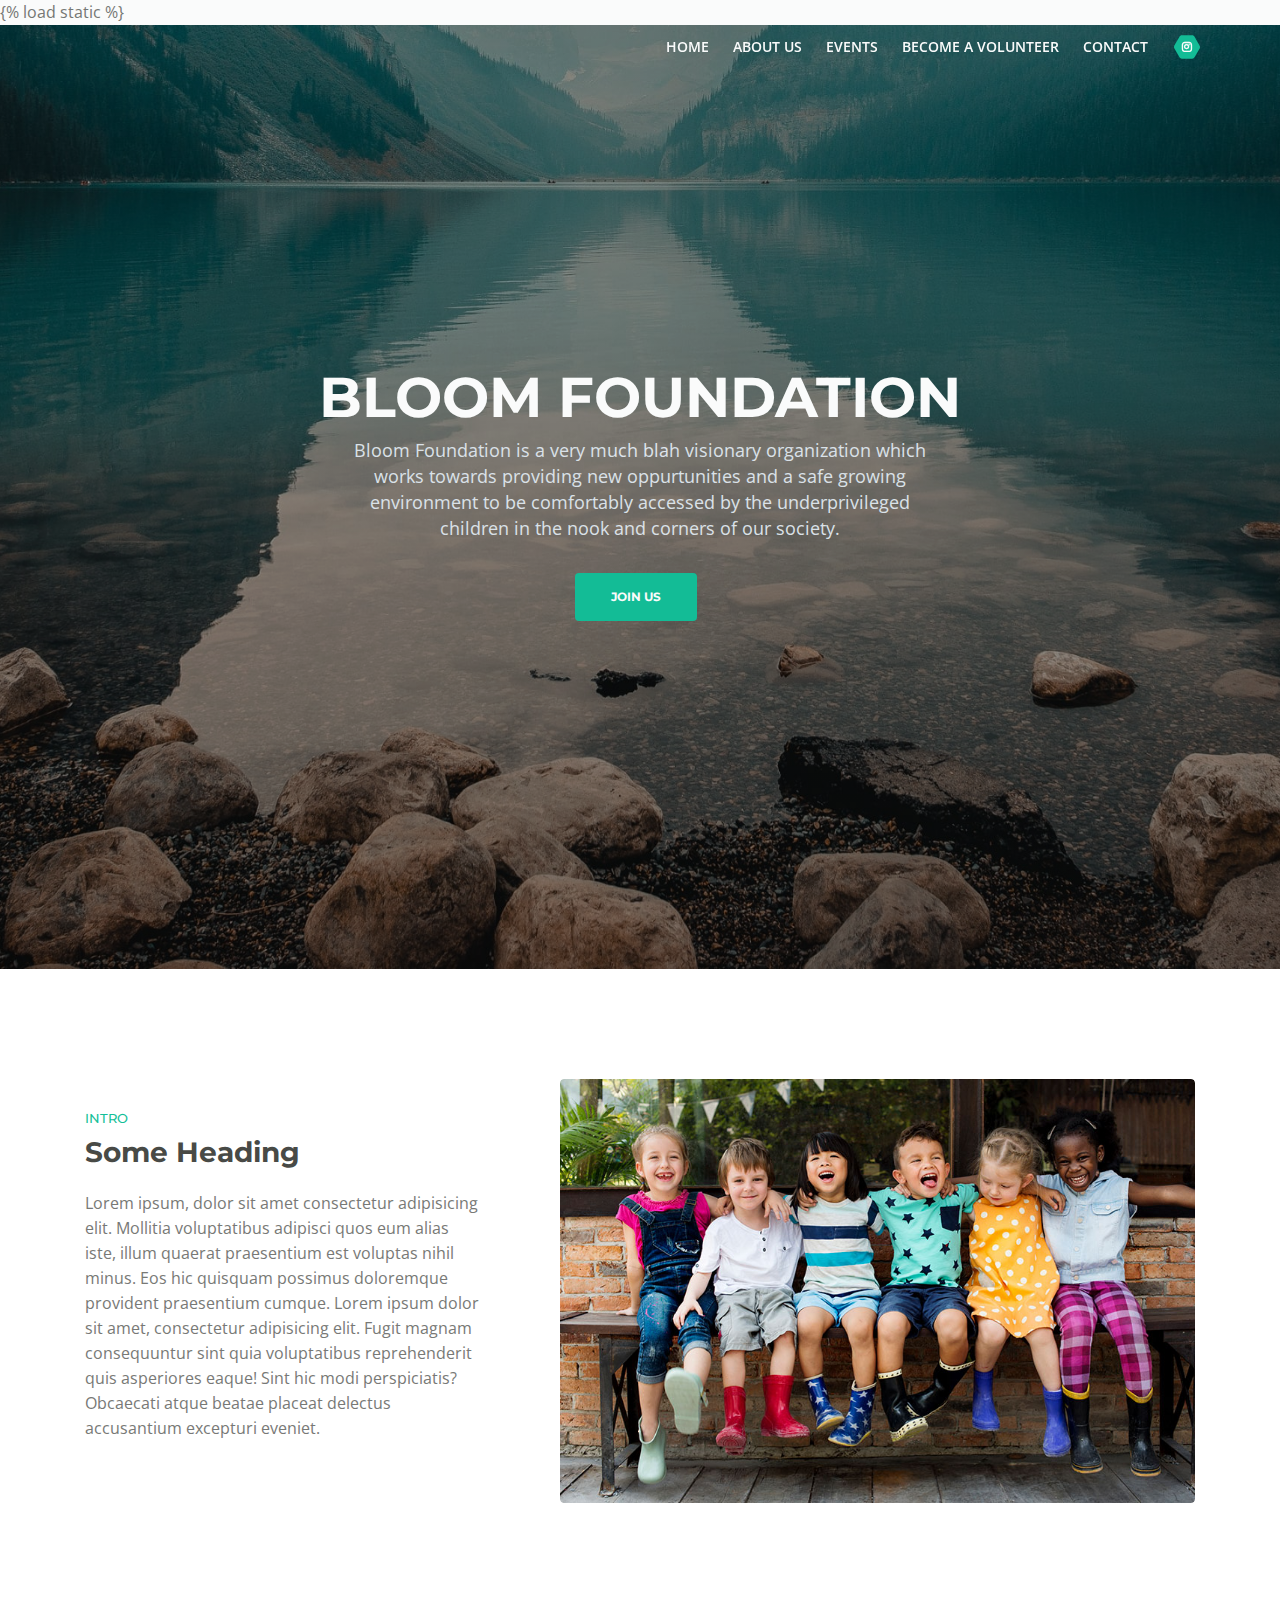
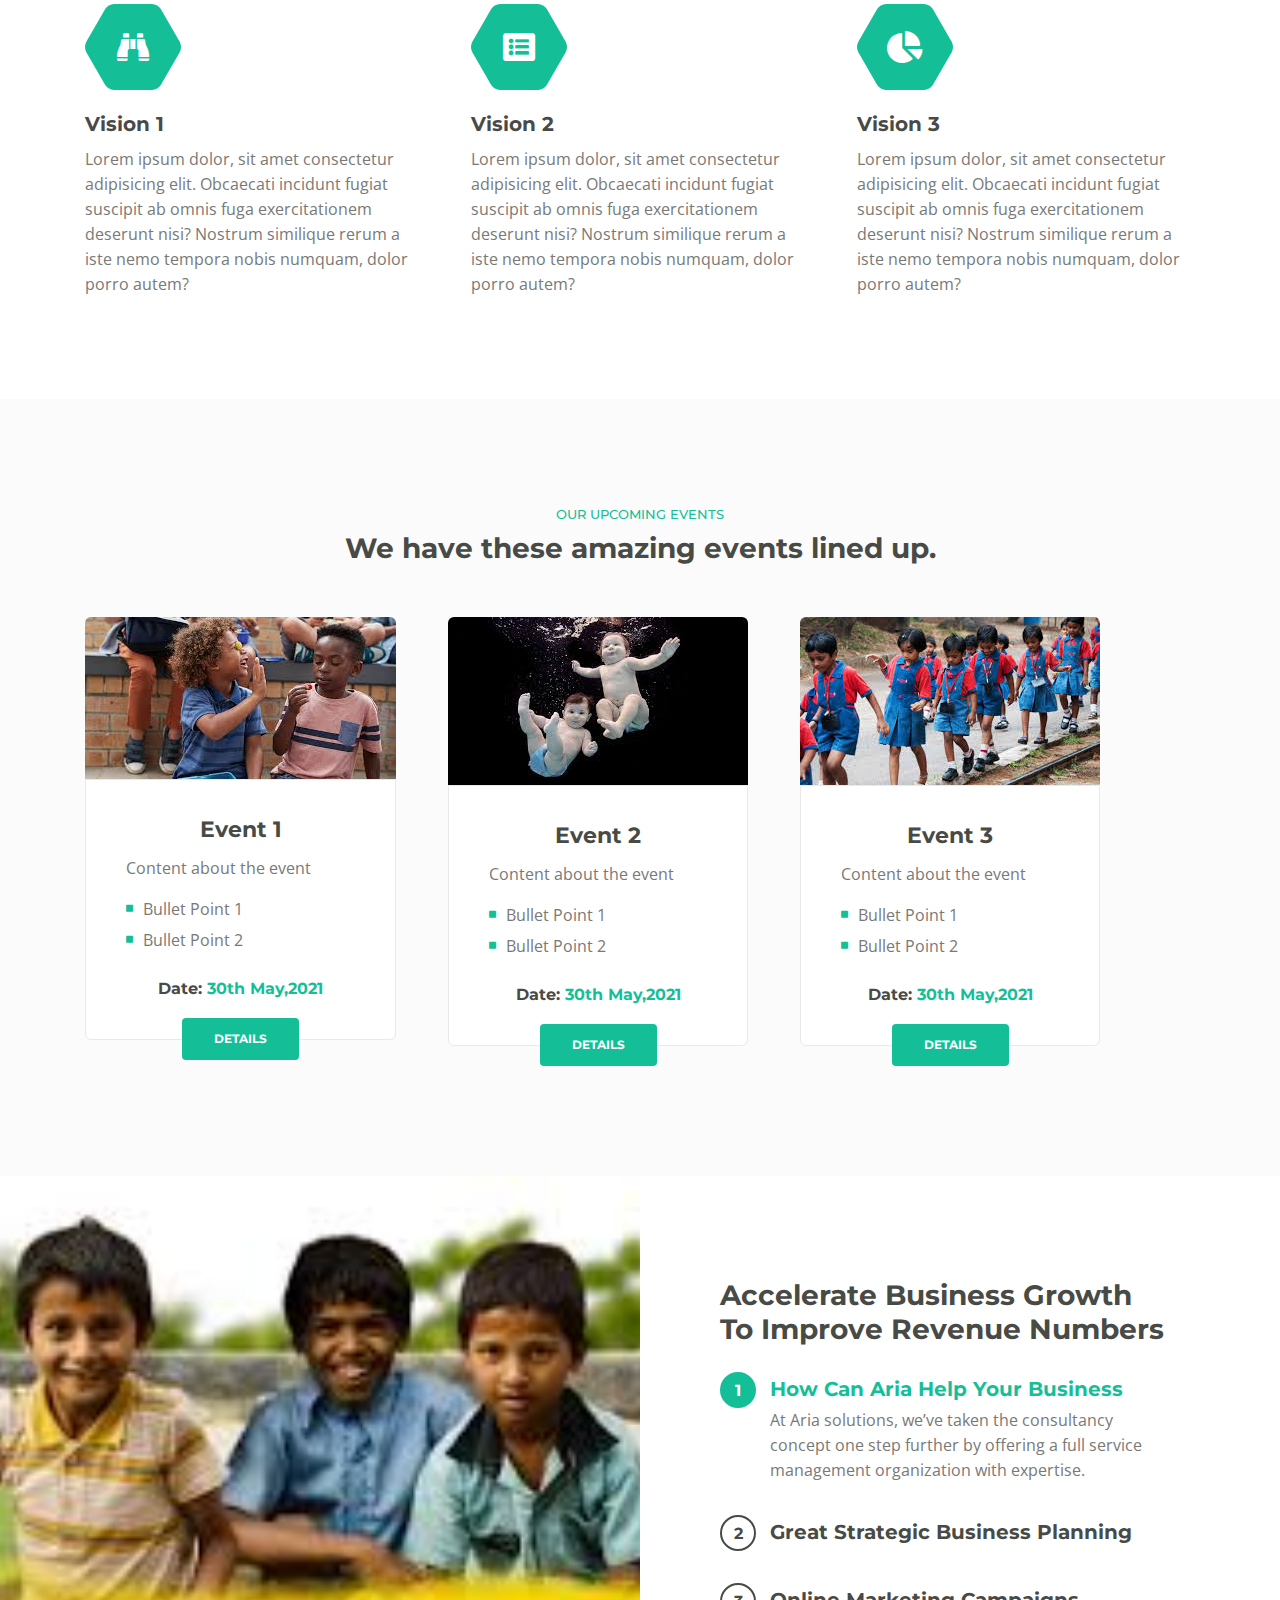
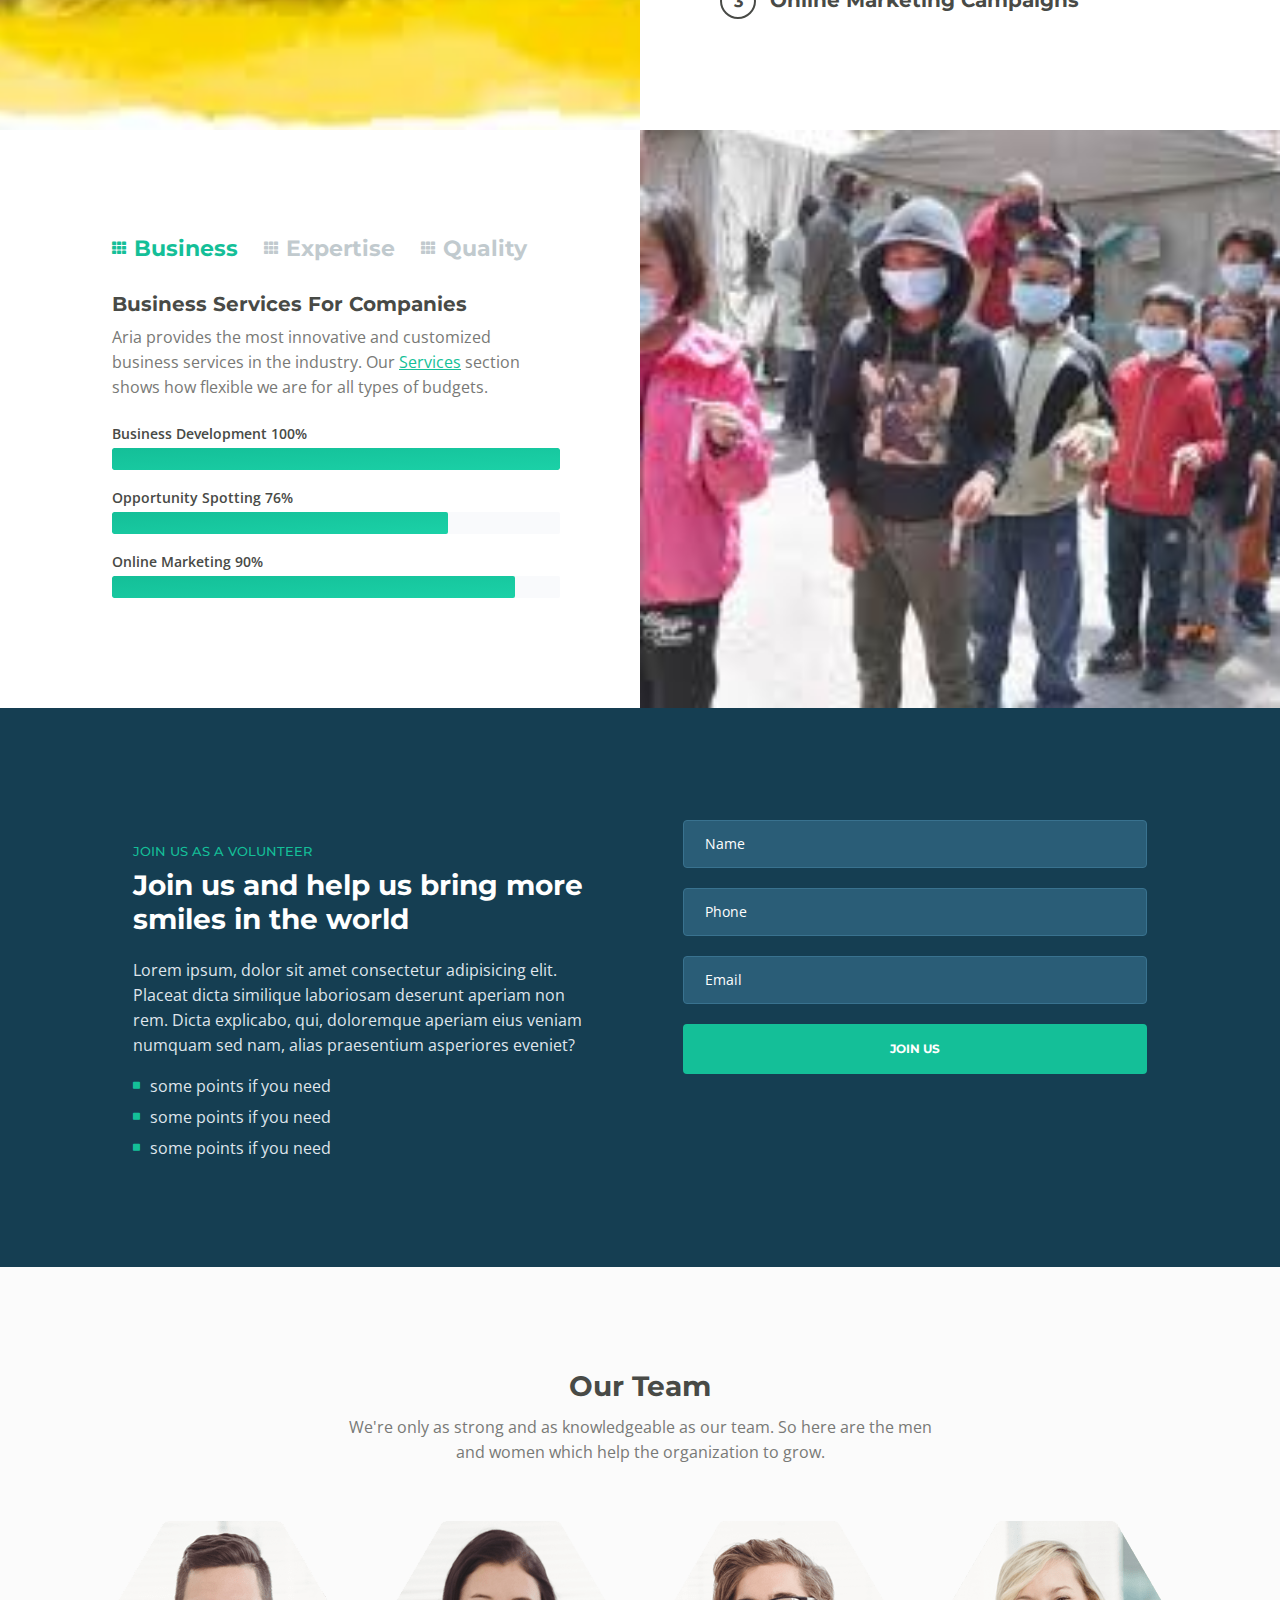
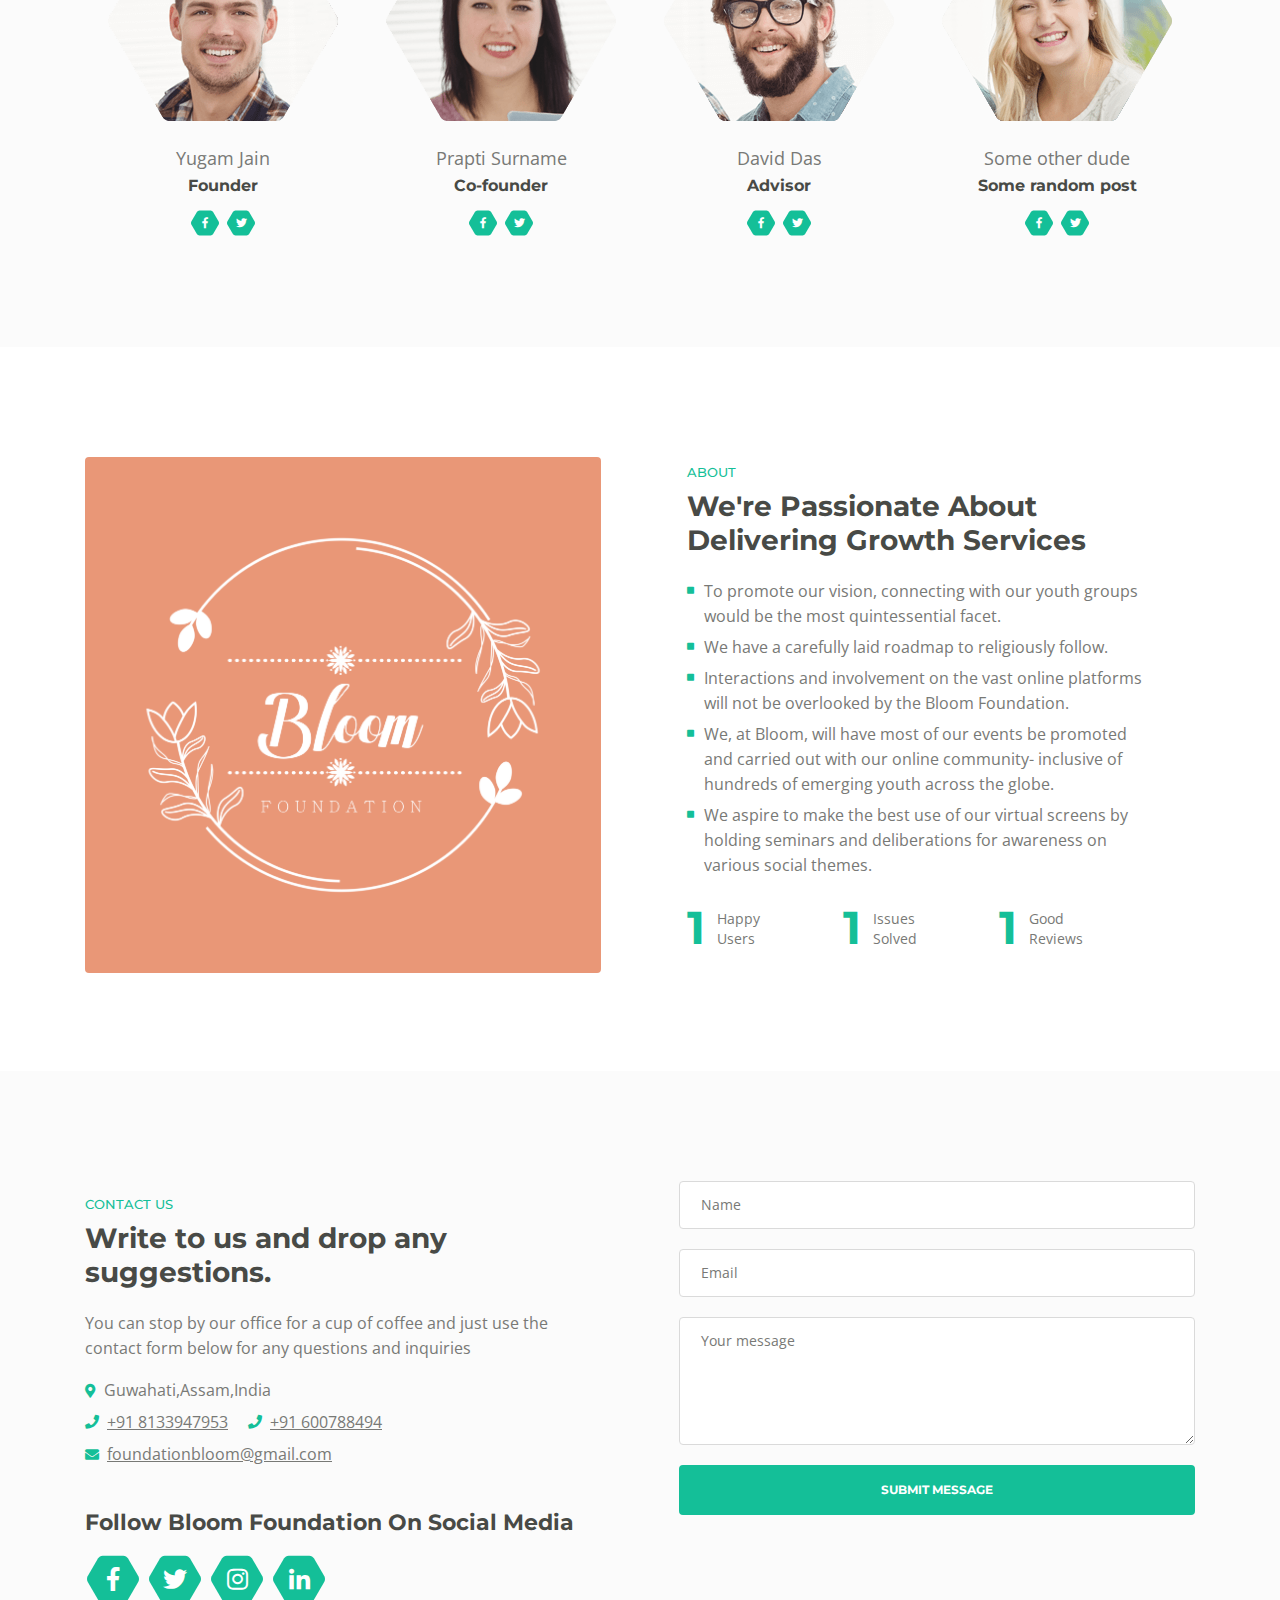
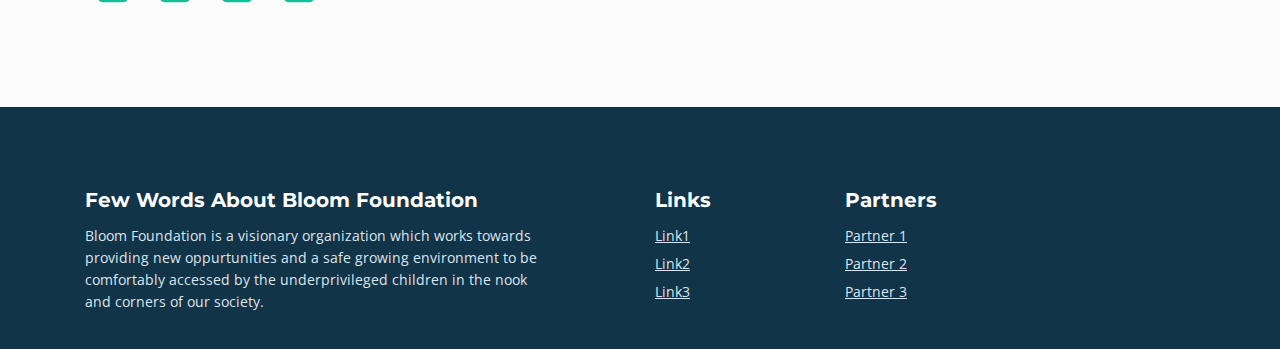
==== commit ed3eaab5: "changes to body" ====
--- a/templates/index.html
+++ b/templates/index.html
@@ -115,7 +115,7 @@
                     <div class="col-lg-12">
                         <div class="text-container">
                             <h1>BLOOM FOUNDATION</span></h1>
-                            <p class="p-heading p-large">Bloom Foundation is a visionary organization which works towards providing new oppurtunities and a safe 
+                            <p class="p-heading p-large">Bloom Foundation is a very much blah visionary organization which works towards providing new oppurtunities and a safe 
                                 growing environment to be comfortably accessed by the underprivileged children in the nook and corners of our society.
                             </p>
                             <a class="btn-solid-lg page-scroll" href="#callMe">JOIN US</a>
